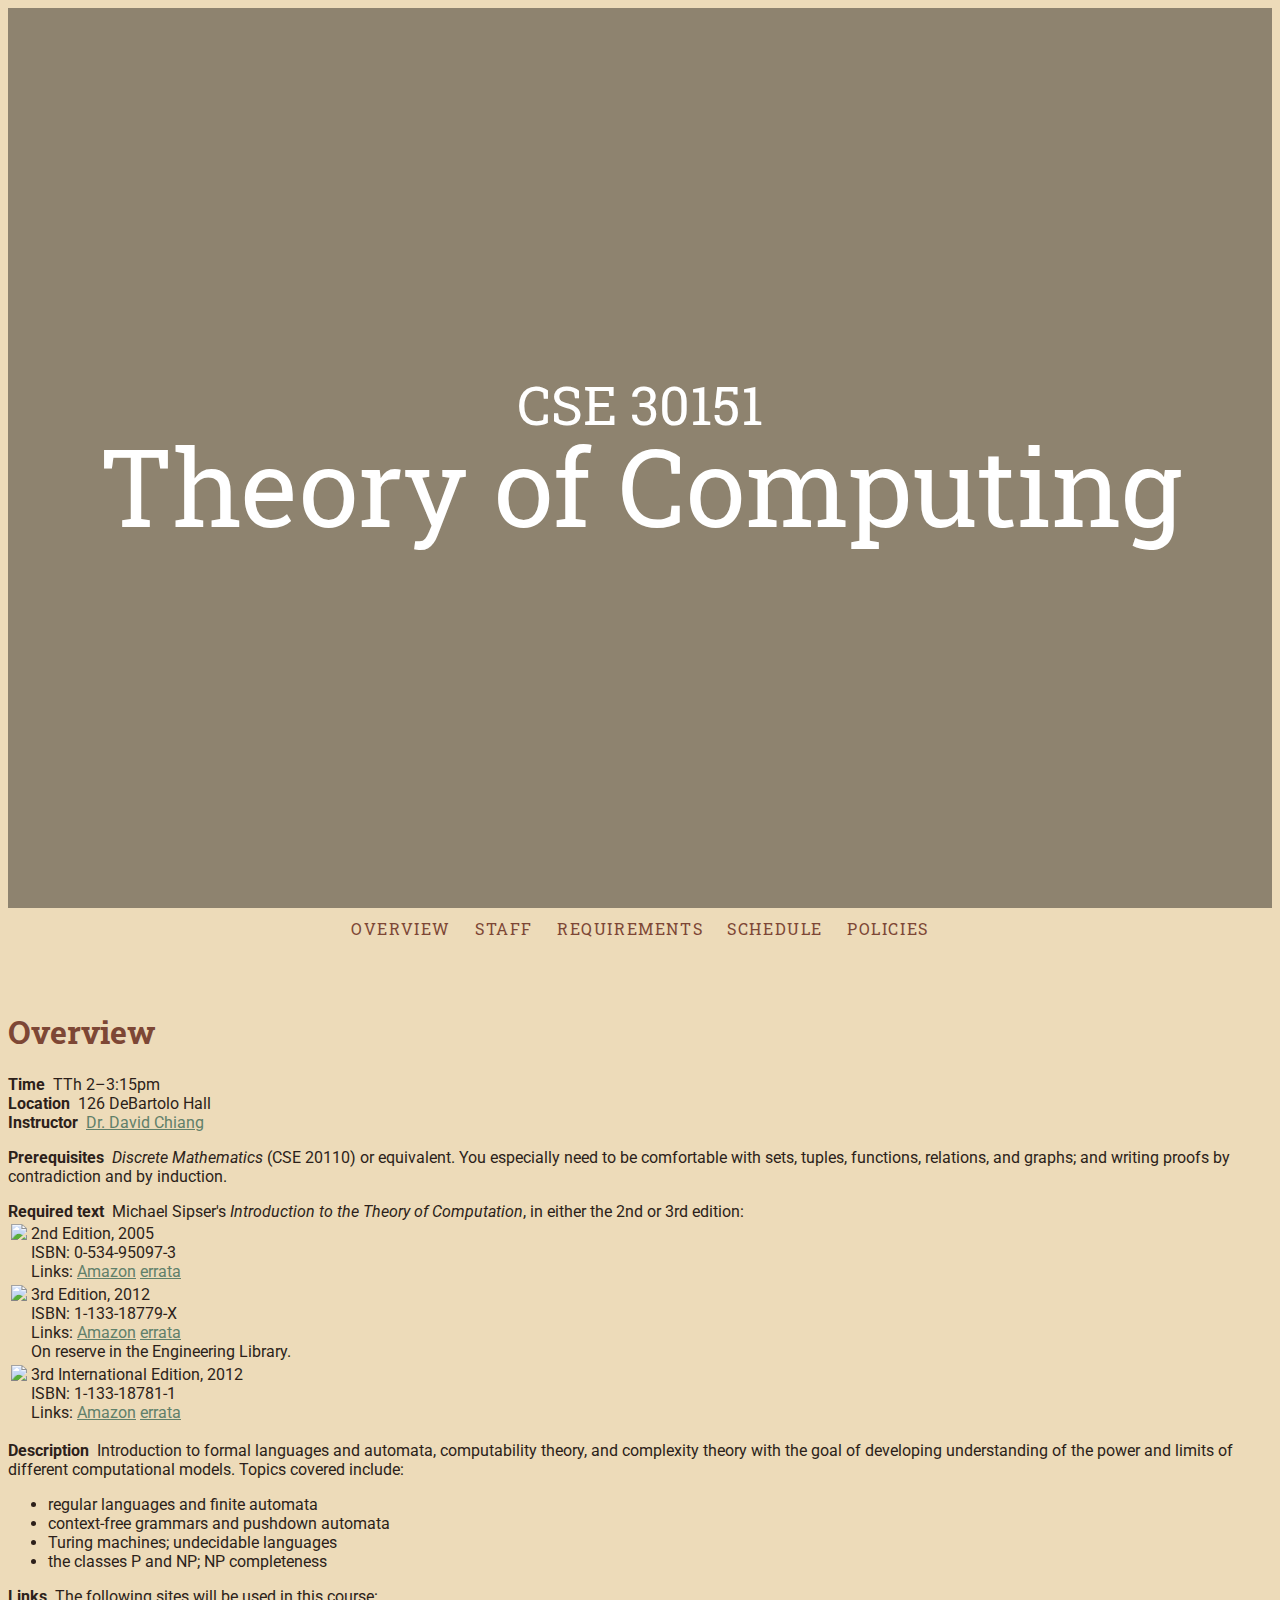
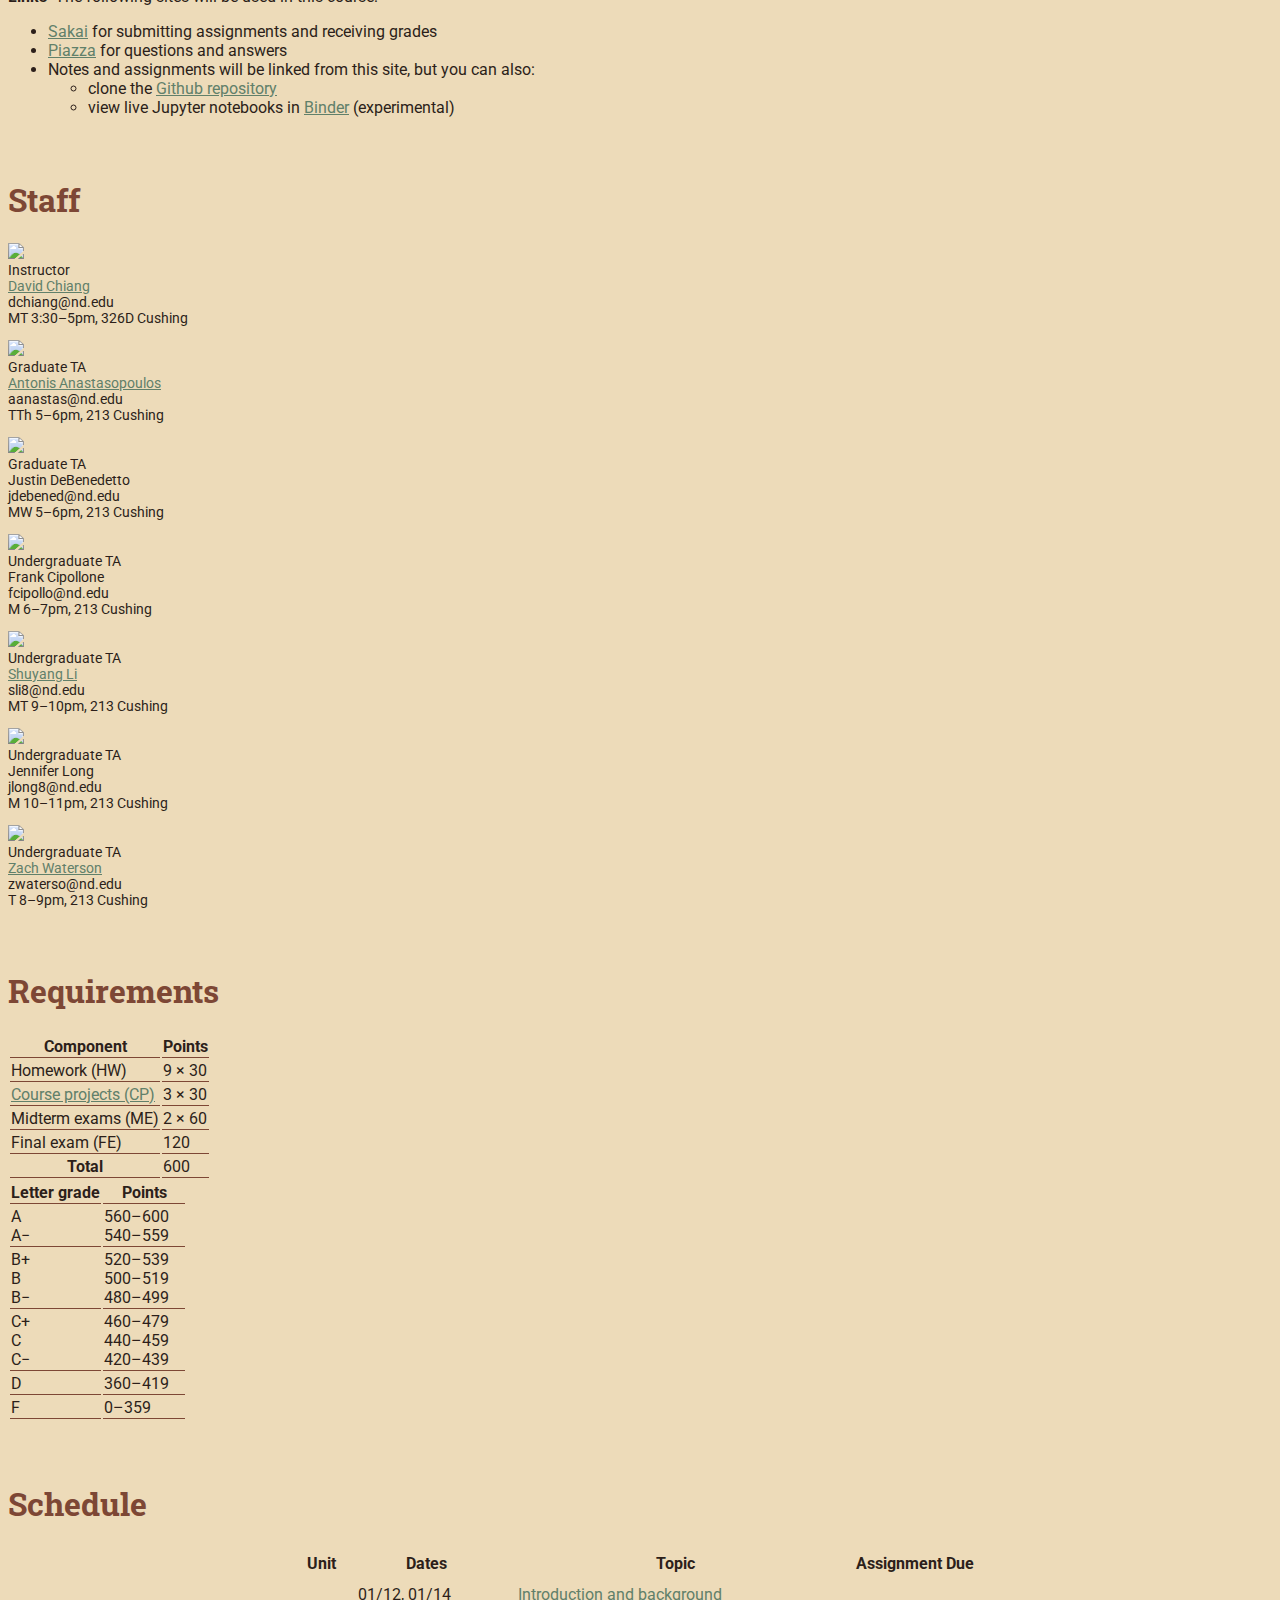
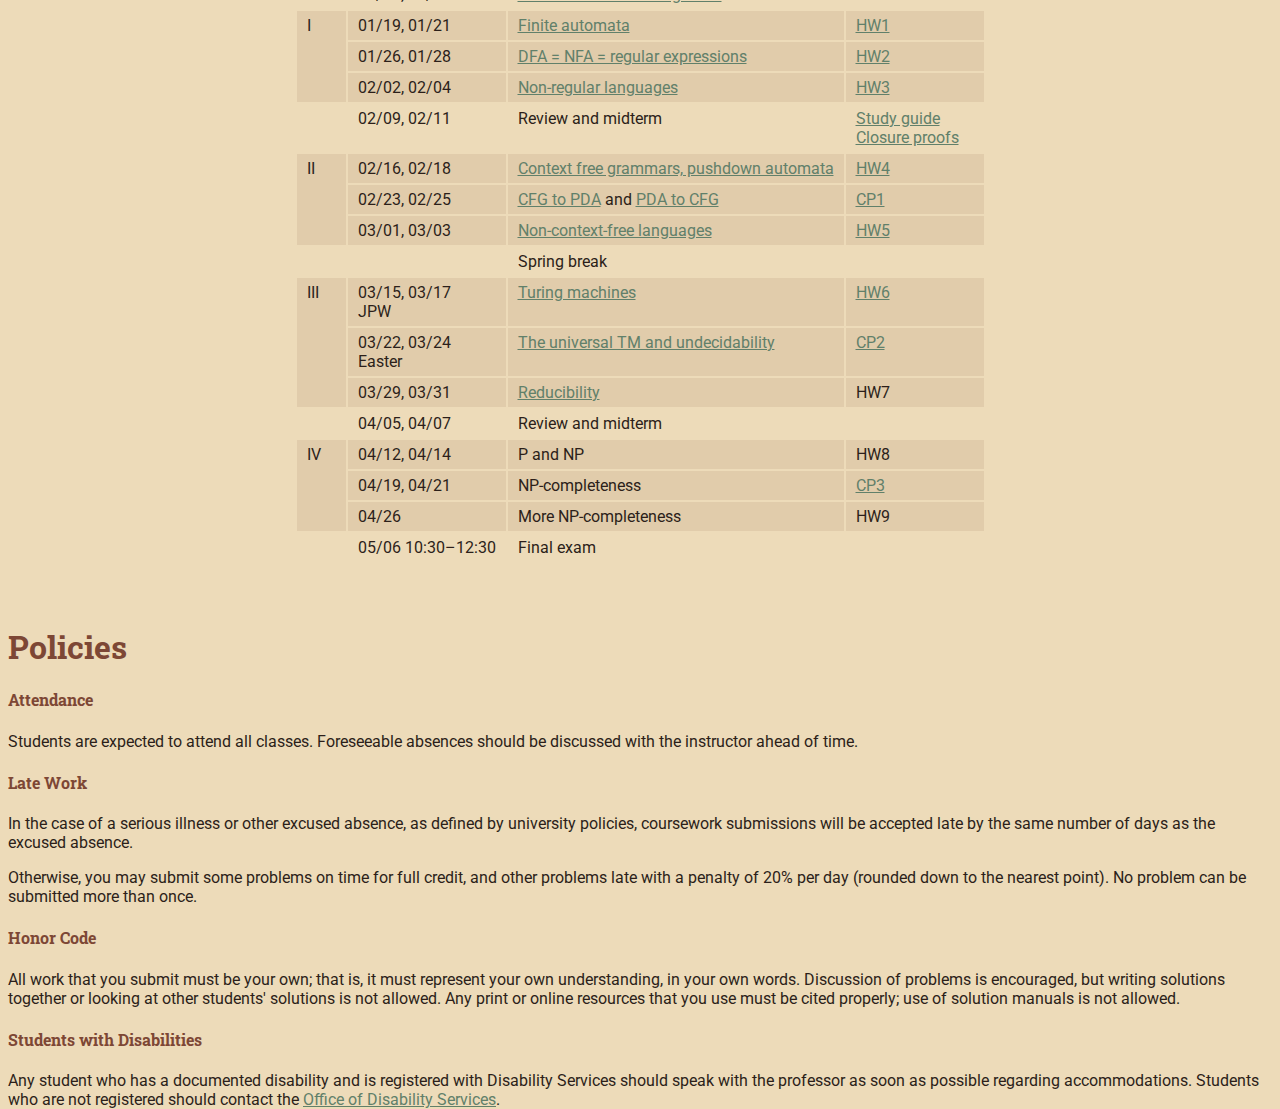
==== www/index.html @ fb856d38 "week 10" ====
<!doctype html>
<html>
<head>
<meta charset="UTF-8">
<meta name="viewport" content="width=device-width, initial-scale=1">

<title>CSE 30151: Theory of Computing</title>

<link href="https://fonts.googleapis.com/css?family=Roboto+Slab:400,700,300,100" rel="stylesheet" type="text/css">
<link href="https://fonts.googleapis.com/css?family=Roboto:400,700,300,100" rel="stylesheet" type="text/css">

<link rel="stylesheet" href="css/normalize.css">
<link rel="stylesheet" href="css/skeleton.css">
<link rel="stylesheet" href="css/theory.css">

</head>

<body>

<div class="fullscreen" id="page1">
<div class="overlay">
<div class="titlebox">
<h2>CSE 30151</h2>
<h1>Theory of Computing</h1>
</div>
</div>
</div>

<a name="page2"></a>

<div class="container">
<div class="menu">
<ul><li><a href="#overview">Overview</a></li> 
    <li><a href="#staff">Staff</a></li> 
    <li><a href="#requirements">Requirements</a></li> 
    <li><a href="#schedule">Schedule</a></li> 
    <li><a href="#policies">Policies</a></li></div>

<a name="overview"></a>
<h1>Overview</h1>

<div class="row">

<div class="six columns">

<dl class="info">
<dt>
<dt>Time</dt><dd>TTh 2&ndash;3:15pm</dd>
<dt>Location</dt><dd>126 DeBartolo Hall</dd>
<dt>Instructor</dt> <dd><a href="http://www.nd.edu/~dchiang">Dr. David Chiang</a></dd>
</dl>

<dl class="info"><dt>Prerequisites</dt> <dd><i>Discrete Mathematics</i> (CSE 20110) or equivalent. You especially need to be comfortable with sets, tuples, functions, relations, and graphs; and writing proofs by contradiction and by induction.</dd></dl>

<dl class="info">
<dt>Required text</dt> <dd>Michael Sipser's <em>Introduction to the Theory of Computation</em>, in either the 2nd or 3rd edition:

<table class="invisible books">

<tr><td><img src="images/sipser2.jpg"></td>
<td>2nd Edition, 2005<br>
ISBN: 0-534-95097-3<br>
Links: 
<a href="http://www.amazon.com/Introduction-Theory-Computation-Advanced-Topics/dp/0534950973">Amazon</a>
<a href="http://math.mit.edu/~sipser/itoc-errs2.1.html">errata</a></td></tr>

<tr><td><img src="images/sipser3.jpg"></td>
<td>
3rd Edition, 2012<br>
ISBN: 1-133-18779-X<br>
Links:
<a href="http://www.amazon.com/Introduction-Theory-Computation-Michael-Sipser/dp/113318779X">Amazon</a>
<a href="http://www-math.mit.edu/~sipser/itoc-errs3.1.html">errata</a><br>
On reserve in the Engineering Library.
</td></tr>

<tr><td><img src="images/sipser3i.jpg"></td>
<td>
3rd International Edition, 2012<br>
ISBN: 1-133-18781-1<br>
Links:
<a href="http://www.amazon.com/Introduction-Theory-Computation-3rd-International/dp/B00RI4T3BS">Amazon</a>
<a href="http://www-math.mit.edu/~sipser/itoc-errs3.1.html">errata</a><br>
</td></tr>

</table></dd>
</dl>

</div>

<div class="six columns">

<dl class="info"><dt>Description</dt> <dd>Introduction to formal languages and automata, computability theory, and complexity theory with the goal of developing understanding of the power and limits of different computational models. Topics covered include:
</dd></dl>
<ul><li>regular languages and finite automata</li> <li>context-free grammars and pushdown automata</li> <li>Turing machines; undecidable languages</li> <li>the classes P and NP; NP completeness</li></ul>

<dl class="info">
<dt>Links</dt>
<dd>The following sites will be used in this course:
</dd></dl>
<ul>
<li><a href="https://sakailogin.nd.edu/portal/site/SP16-CSE-30151-01">Sakai</a> for submitting assignments and receiving grades</li>
<li><a href="https://piazza.com/nd/spring2016/cse30151">Piazza</a> for questions and answers</li>
<li>Notes and assignments will be linked from this site, but you can also:</li>
<ul>
  <li>clone the <a href="https://github.com/ND-CSE-30151/spring-2016">Github repository</a></li>
  <li>view live Jupyter notebooks in <a href="http://mybinder.org/repo/ND-CSE-30151/spring-2016">Binder</a> (experimental)</li>
</ul>
</ul>

</div>
</div>

<a name="staff"></a>
<h1>Staff</h1>

<div class="row">
<div class="three columns staff">
<img class="photo" src="images/chiang.png"><br>
Instructor<br>
<a href="http://www.nd.edu/~dchiang">David Chiang</a><br>
dchiang@nd.edu<br>
MT 3:30&ndash;5pm, 326D Cushing
</div>

<div class="three columns staff">
<img class="photo" src="images/antonis.png"><br>
Graduate TA<br>
<a href="http://www.nd.edu/~aanastas">Antonis Anastasopoulos</a><br>
aanastas@nd.edu<br>
TTh 5&ndash;6pm, 213 Cushing
</div>

<div class="three columns staff">
<img class="photo" src="images/justin.png"><br>
Graduate TA<br>
Justin DeBenedetto<br>
jdebened@nd.edu<br>
MW 5&ndash;6pm, 213 Cushing
</div>
</div>

<div class="row">
<div class="three columns staff">
<img class="photo" src="images/frank.png"><br>
Undergraduate TA<br>
Frank Cipollone<br>
fcipollo@nd.edu<br>
M 6&ndash;7pm, 213 Cushing
</div>

<div class="three columns staff">
<img class="photo" src="images/shuyang.png"><br>
Undergraduate TA<br>
<a href="http://shuyang.li">Shuyang Li</a><br>
sli8@nd.edu<br>
MT 9&ndash;10pm, 213 Cushing
</div>

<div class="three columns staff">
<img class="photo" src="images/jen.png"><br>
Undergraduate TA<br>
Jennifer Long<br>
jlong8@nd.edu<br>
M 10&ndash;11pm, 213 Cushing
</div>

<div class="three columns staff">
<img class="photo" src="images/zach.png"><br>
Undergraduate TA<br>
<a href="http://zachwaterson.com">Zach Waterson</a><br>
zwaterso@nd.edu<br>
T 8&ndash;9pm, 213 Cushing
</div>

</div>

<a name="requirements"></a>
<h1>Requirements</h1>

<div class="row">
<div class="six columns">

<table class="u-full-width">
<thead>
<tr> <th>Component</th> <th>Points</th> </tr>
</thead>
<tbody>
<tr> <td>Homework (HW)</td> <td>9 &times; 30</td> </tr>
<tr> <td><a href="projects.html">Course projects (CP)</a></td> <td>3 &times; 30</td> </tr>
<tr> <td>Midterm exams (ME)</td> <td>2 &times; 60</td> </tr>
<tr> <td>Final exam (FE)</td> <td>120</td> </tr>
</tbody>
<tfoot>
<tr> <th>Total</th> <td>600</td> </tr>
</tfoot>
</table>
</div>

<div class="six columns">
<table class="u-full-width">
<thead>
<tr><th>Letter grade</th><th width="80px">Points</th></tr>
</thead>
<tbody>
<tr><td>A<br>A&minus;</td>        <td>560&ndash;600<br>540&ndash;559</td> </tr>
<tr><td>B+<br>B<br>B&minus;</td>       <td>520&ndash;539<br>500&ndash;519<br>480&ndash;499</td> </tr>
<tr><td>C+<br>C<br>C&minus;</td>       <td>460&ndash;479<br>440&ndash;459<br>420&ndash;439</td> </tr>
<tr><td>D</td>        <td>360&ndash;419</td> </tr>
<tr><td>F</td>        <td>0&ndash;359</td>   </tr>
</tbody>
</table>
</div>
</div>

<a name="schedule"></a>
<h1>Schedule</h1>

<div class="row" style="overflow-x: auto;">
<div class="twelve columns">

<table class="schedule">
<thead>
<tr>
  <th>Unit</th>
  <th>Dates</th>
  <th>Topic</th>
  <th>Assignment Due</th>
</tr>
</thead>
<tbody>
<tr>
  <td></td>
  <td>01/12, 01/14</td>
  <td><a href="http://nbviewer.ipython.org/github/ND-CSE-30151/Spring-2016/blob/master/notes/week01/week01.ipynb">Introduction and background</a></td>
  <td></td>
</tr>
<tr class="unit">
  <td rowspan="3">I</td>
  <td>01/19, 01/21</td>
  <td><a href="http://nbviewer.ipython.org/github/ND-CSE-30151/Spring-2016/blob/master/notes/week02/week02.ipynb">Finite automata</a></td>
  <td><a href="../hw/hw1.pdf">HW1</a></td>
</tr>
<tr class="unit">
  <td>01/26, 01/28</td>
  <td><a href="http://nbviewer.ipython.org/github/ND-CSE-30151/Spring-2016/blob/master/notes/week03/week03.ipynb">DFA = NFA = regular expressions</a></td>
  <td><a href="../hw/hw2.pdf">HW2</a></td>
</tr>
<tr class="unit">
  <td>02/02, 02/04</td>
  <td><a href="http://nbviewer.ipython.org/github/ND-CSE-30151/Spring-2016/blob/master/notes/week04/week04.ipynb">Non-regular languages</a></td>
  <td><a href="../hw/hw3.pdf">HW3</a></td>
</tr>
<tr>
  <td></td>
  <td>02/09, 02/11</td>
  <td>Review and midterm</td>
  <td><a href="../handouts/me1-guide.pdf">Study guide</a><br><a href="../handouts/closure.pdf">Closure proofs</a></td>
</tr>
<tr class="unit">
  <td rowspan="3">II</td>
  <td>02/16, 02/18</td>
  <td><a href="http://nbviewer.ipython.org/github/ND-CSE-30151/Spring-2016/blob/master/notes/week05/week05.ipynb">Context free grammars, pushdown automata</a></td>
  <td><a href="../hw/hw4.pdf">HW4</a></td>
</tr>
<tr class="unit">
  <td>02/23, 02/25</td>
  <td><a href="http://nbviewer.ipython.org/github/ND-CSE-30151/Spring-2016/blob/master/notes/week06/week06.ipynb">CFG to PDA</a> and <a href="../notes/week06/week06b.pdf">PDA to CFG</a><br>
  <td><a href="projects.html">CP1</a></td>
</tr>
<tr class="unit">
  <td>03/01, 03/03</td>
  <td><a href="http://nbviewer.ipython.org/github/ND-CSE-30151/Spring-2016/blob/master/notes/week07/week07.ipynb">Non-context-free languages</a></td>
  <td><a href="../hw/hw5.pdf">HW5</a></td>
</tr>
</tr>
<tr>
  <td colspan="2"></td> <td>Spring break</td> <td colspan="2"></td>
</tr>
<tr class="unit">
  <td rowspan="3">III</td>
  <td>03/15, 03/17<br>JPW</td>
  <td><a href="http://nbviewer.ipython.org/github/ND-CSE-30151/Spring-2016/blob/master/notes/week08/week08.ipynb">Turing machines</a></td> 
  <td><a href="../hw/hw6.pdf">HW6</a></td>
</tr>
<tr class="unit">
  <td>03/22, 03/24<br>Easter</td>
  <td><a href="http://nbviewer.ipython.org/github/ND-CSE-30151/Spring-2016/blob/master/notes/week09/week09.ipynb">The universal TM and undecidability</a></td>
  <td><a href="projects.html">CP2</a></td>
</tr>
<tr class="unit">
  <td>03/29, 03/31</td>
  <td><a href="http://nbviewer.ipython.org/github/ND-CSE-30151/Spring-2016/blob/master/notes/week10/week10.ipynb">Reducibility</a></td>
  <td>HW7</td>
</tr>
<tr>
  <td></td>
  <td>04/05, 04/07</td>
  <td>Review and midterm</td>
  <td></td>
</tr>
<tr class="unit">
  <td rowspan="3">IV</td>
  <td>04/12, 04/14</td>
  <td>P and NP</td>
  <td>HW8</td>
</tr>
<tr class="unit">
  <td>04/19, 04/21</td>
  <td>NP-completeness</td>
  <td><a href="projects.html">CP3</a></td> 
</tr>
<tr class="unit">
  <td>04/26</td>
  <td>More NP-completeness</td> 
  <td>HW9</td> 
</tr>
<tr>
  <td></td>
  <td>05/06 10:30&ndash;12:30</td><td>Final exam</td> <td></td>
</tr>
</tbody>
</table>
</div>
</div>

<a name="policies"></a>
<h1>Policies</h1>

<div class="row">
<div class="six columns">
<h4>Attendance</h4>
<p>Students are expected to attend all classes. Foreseeable absences should be discussed with the instructor ahead of time.</p>

<h4>Late Work</h4>
<p>In the case of a serious illness or other excused absence, as defined by university policies, coursework submissions will be accepted late by the same number of days as the excused absence.</p>
<p>Otherwise, you may submit some problems on time for full credit, and other problems late with a penalty of 20% per day (rounded down to the nearest point). No problem can be submitted more than once.</p>
</div>

<div class="six columns">

<h4>Honor Code</h4>
<p>All work that you submit must be your own; that is, it must represent your own understanding, in your own words. Discussion of problems is encouraged, but writing solutions together or looking at other students' solutions is not allowed. Any print or online resources that you use must be cited properly; use of solution manuals is not allowed.</p>

<h4>Students with Disabilities</h4>
<p>Any student who has a documented disability and is registered with Disability Services should speak with the professor as soon as possible regarding accommodations. Students who are not registered should contact the <a href="http://disabilityservices.nd.edu/">Office of Disability Services</a>.</p>
</div>
</div>

</div> 
<script type="text/javascript" src="retina.js"></script>

</body>
</html>
---- www/css/theory.css ----
html, body {
  height: 100%;
}

body { 
    /*font-family: 'Roboto Slab', serif;*/
    font-family: 'Roboto', sans-serif;
    font-size: 16px;
    background-color: #eddbb9;
    color: #2c1f1a;
}

a:link { color: #61806a; } 
a:visited { color: #7d4735; }

h1, h2, h3, h4, h5, h6 { 
  font-family: 'Roboto Slab', serif;
  color: #7d4735;
}

.supertitle { font-size: 18px; }
.supertitle a { text-decoration: none; }

div.fullscreen {
  width: 100%;
  height: 100%;
  overflow: hidden;
}

div.content {
  padding: 50px;
}

div#page1 { background-image: url(../images/babbage.jpg); background-size: cover; }

div.overlay {
  background: rgba(0,0,0,0.4);
  margin: 0;
  width: 100%;
  height: 100%;
  position: relative;
  top: 0;
  left: 0;
  display: table;
}

div.titlebox {
  display: table-cell;
  text-align: center;
  vertical-align: middle;
}

div#page1 h1 {
  color: white;
  font-size: 12vmin; line-height: 12vmin;
  font-weight: 400;
  text-align: center;  
  margin: 0px 60px; padding: 0;
}
div#page1 h2 {
  color: white;
  font-size: 6vmin; line-height: 6vmin;
  font-weight: 400;
  text-align: center;  
  margin: 0; padding: 0;
}
div#page1 .arrow-down { display: block; margin: 50px auto 0 auto; }

table.books td { vertical-align: top; }
table.books img { width: 60px; }

table.invisible, table.invisible td { border: none; }

th, td { border-bottom: 1px solid #7d4735; }

div.bigdisplay {
  text-align: center;
  font-size: 24px; line-height: 24px;
  margin: 24px 0;
}

div.arrow-down {
  width: 0; 
  height: 0; 
  border-left: 50px solid transparent;
  border-right: 50px solid transparent;
  border-top: 50px solid #b36d41;
}

dl.info dt { float: left; padding-right: 0.5em; font-weight: bold; }
dl.info dd { margin: 0; }

h1 { padding-top: 40px; }

table.schedule { 
  margin: 0 auto; 
}
table.schedule th, table.schedule td { 
  vertical-align: top;
  border: none; 
  padding: 5px 10px;
}

table.schedule tr.unit {
  background: #e1ccab;
}

img.photo {
  max-width: 100%;
}

div.staff {	
  font-size: 14px;
  margin-top: 14px; margin-bottom: 14px;
}

.menu { display: none; }

@media (min-width: 750px) {

.menu {
  display: block;
  position: sticky;
  position: -webkit-sticky;
  top: 0;
  text-align: center;
  background-color: #eddbb9;
  /*border-bottom: 1px solid #7d4735;*/
  padding: 10px 0;
  margin: 0;
}

.menu ul { padding: 0; margin: 0; }

.menu ul li {
  font-family: 'Roboto Slab', serif;
  color: #7d4735;
  display: inline;
  list-style-type: none;
  padding: 0 10px;
  text-transform: uppercase;
  letter-spacing: 0.1rem;
}

.menu a:link, .menu a:visited, .menu a:hover, .menu a:active {
  text-decoration: none;
  color: #7d4735;
}

}
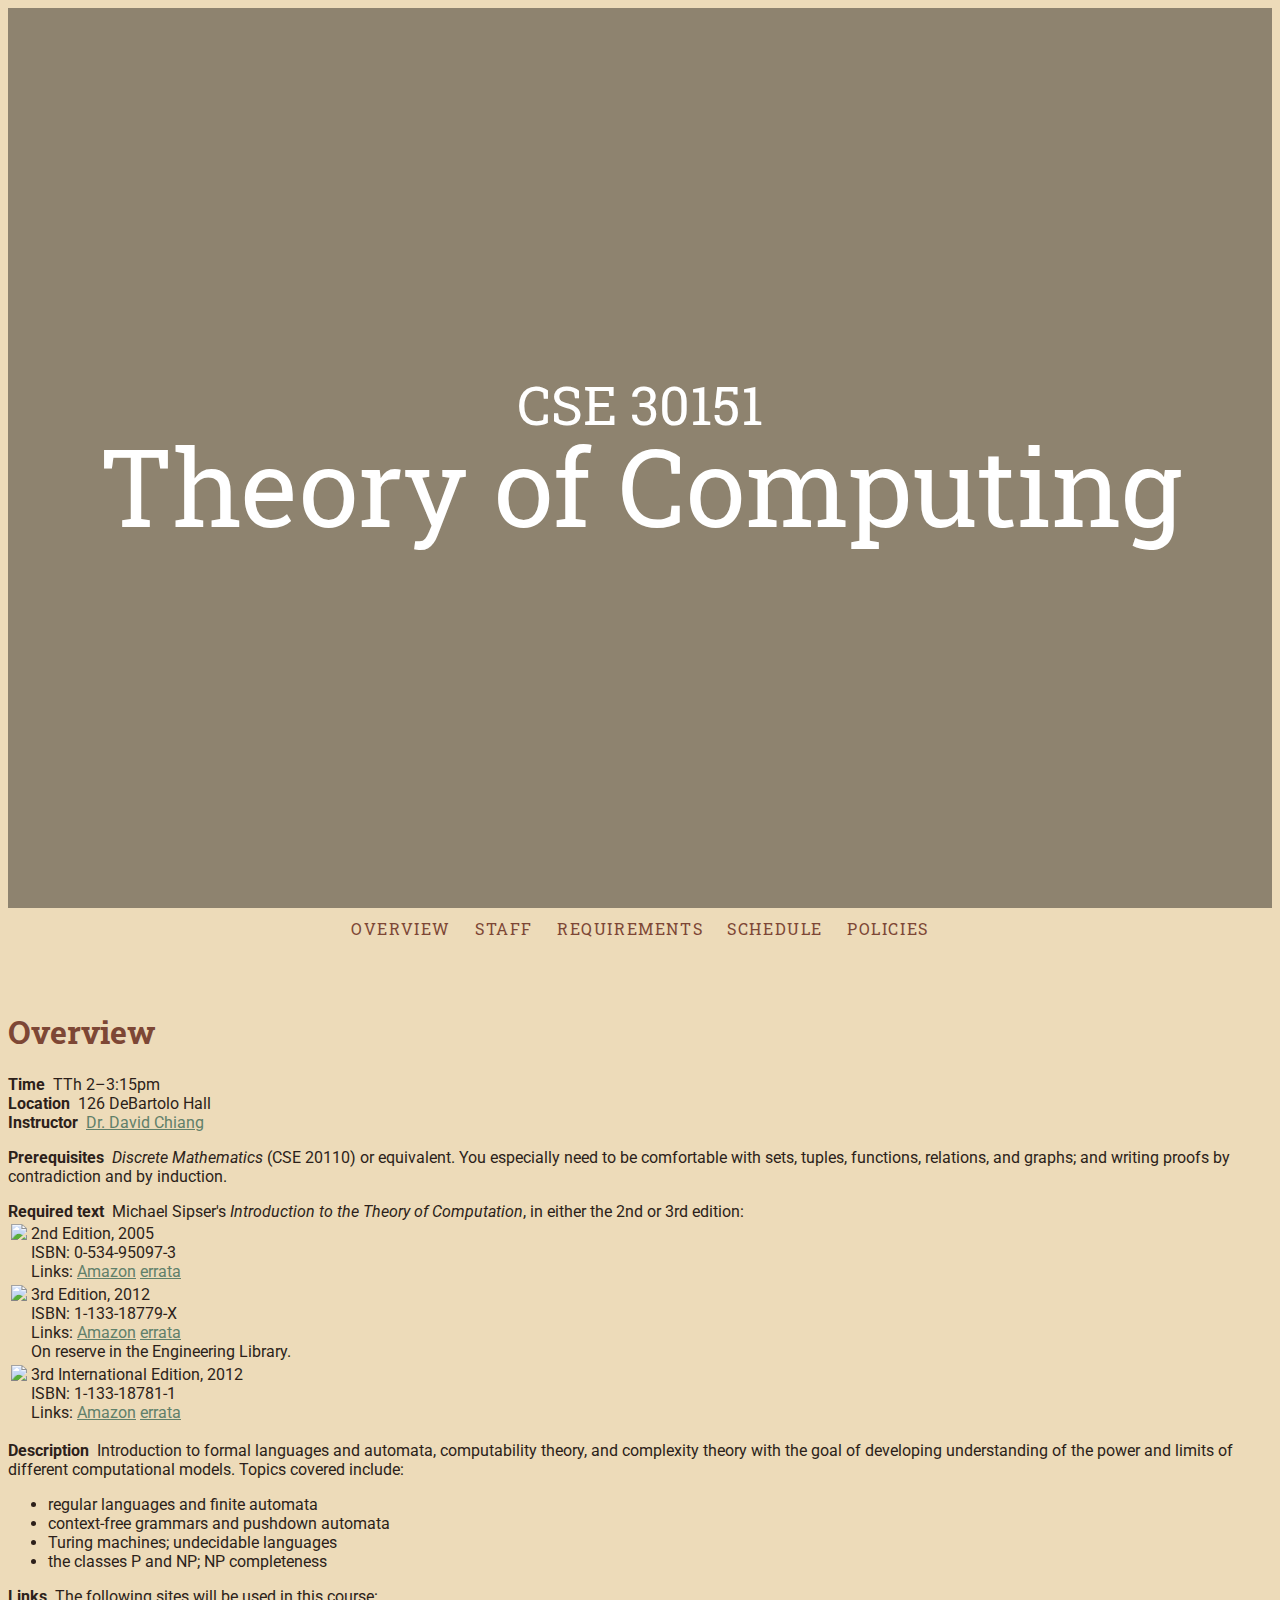
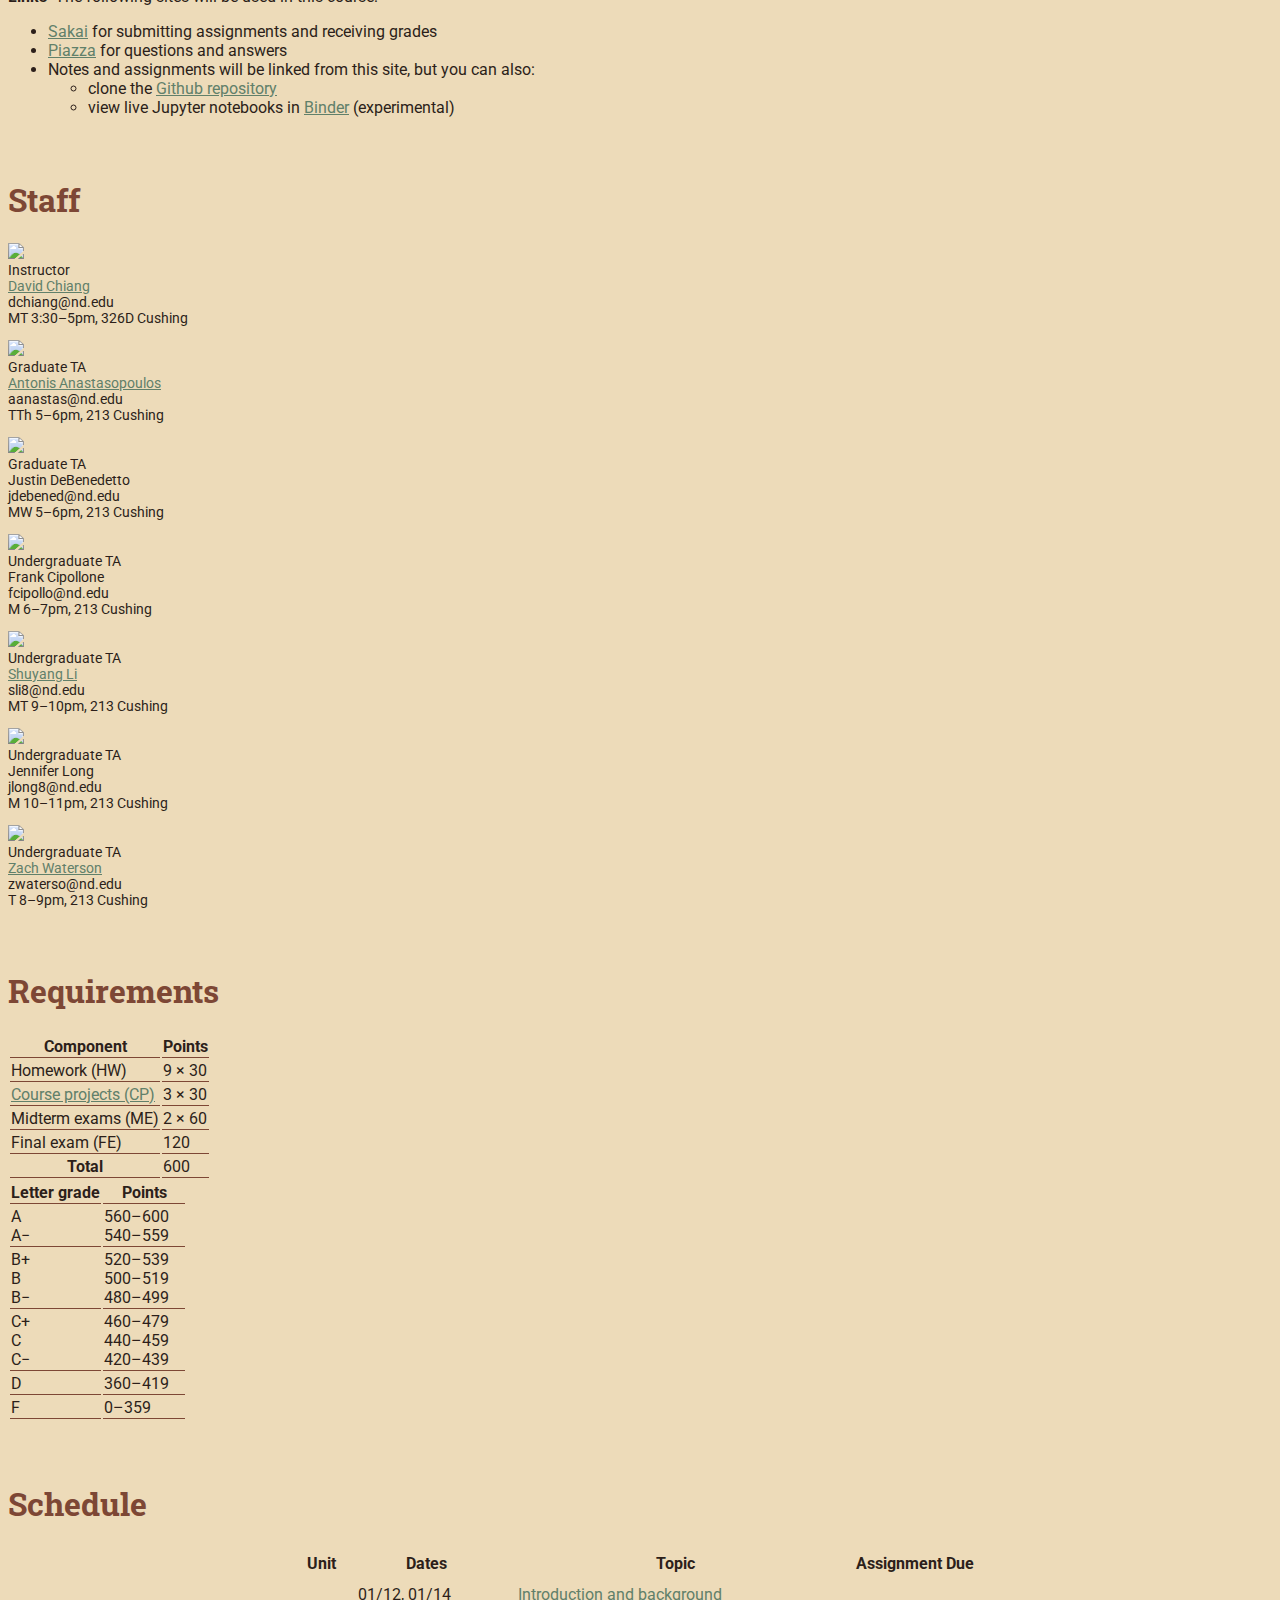
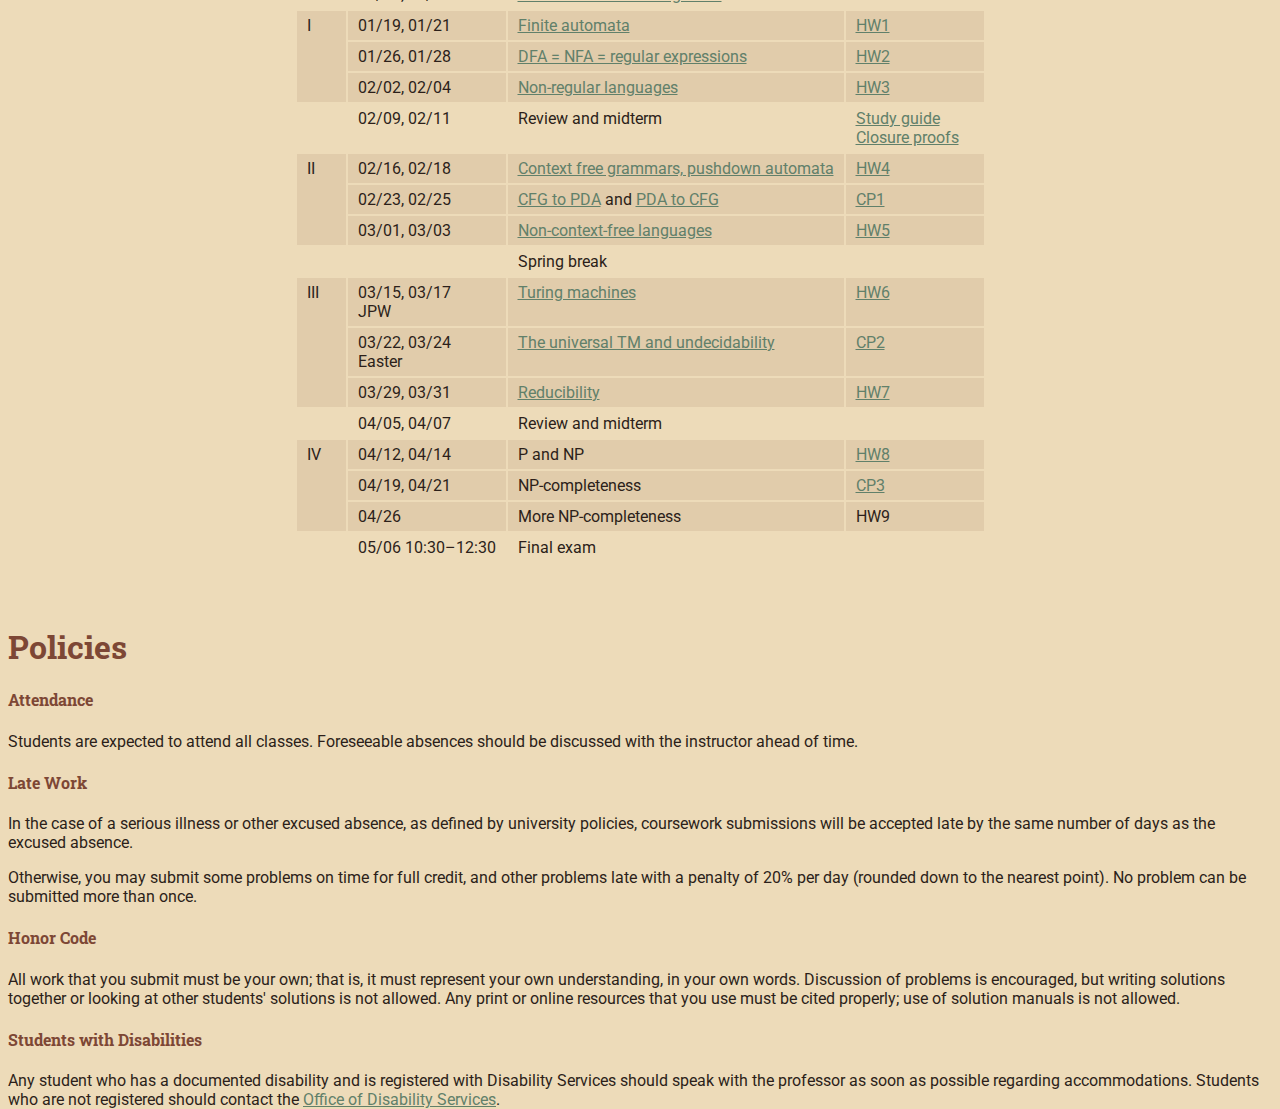
==== commit 08fa7053: "hw8 posted" ====
--- a/www/index.html
+++ b/www/index.html
@@ -291,7 +291,7 @@
 <tr class="unit">
   <td>03/29, 03/31</td>
   <td><a href="http://nbviewer.ipython.org/github/ND-CSE-30151/Spring-2016/blob/master/notes/week10/week10.ipynb">Reducibility</a></td>
-  <td>HW7</td>
+  <td><a href="../hw/hw7.pdf">HW7</a></td>
 </tr>
 <tr>
   <td></td>
@@ -303,7 +303,7 @@
   <td rowspan="3">IV</td>
   <td>04/12, 04/14</td>
   <td>P and NP</td>
-  <td>HW8</td>
+  <td><a href="../hw/hw7.pdf">HW8</a></td>
 </tr>
 <tr class="unit">
   <td>04/19, 04/21</td>
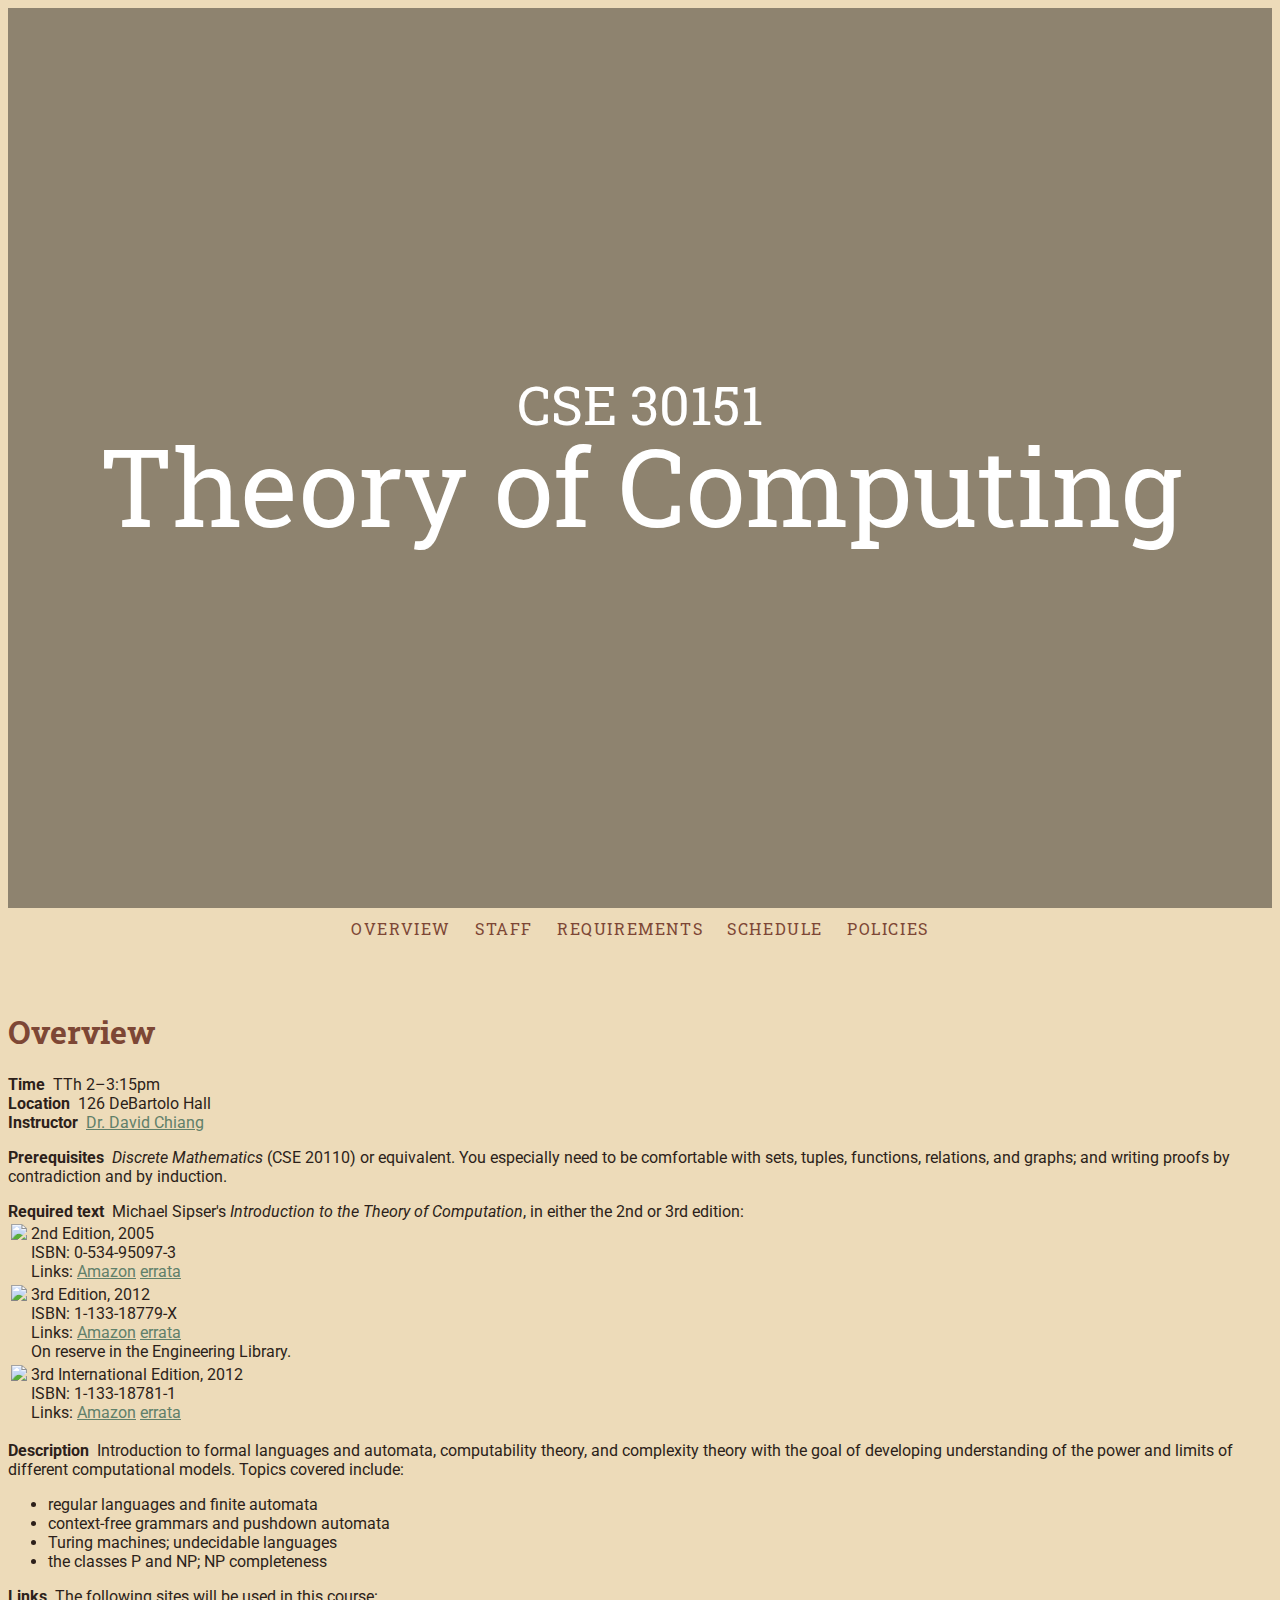
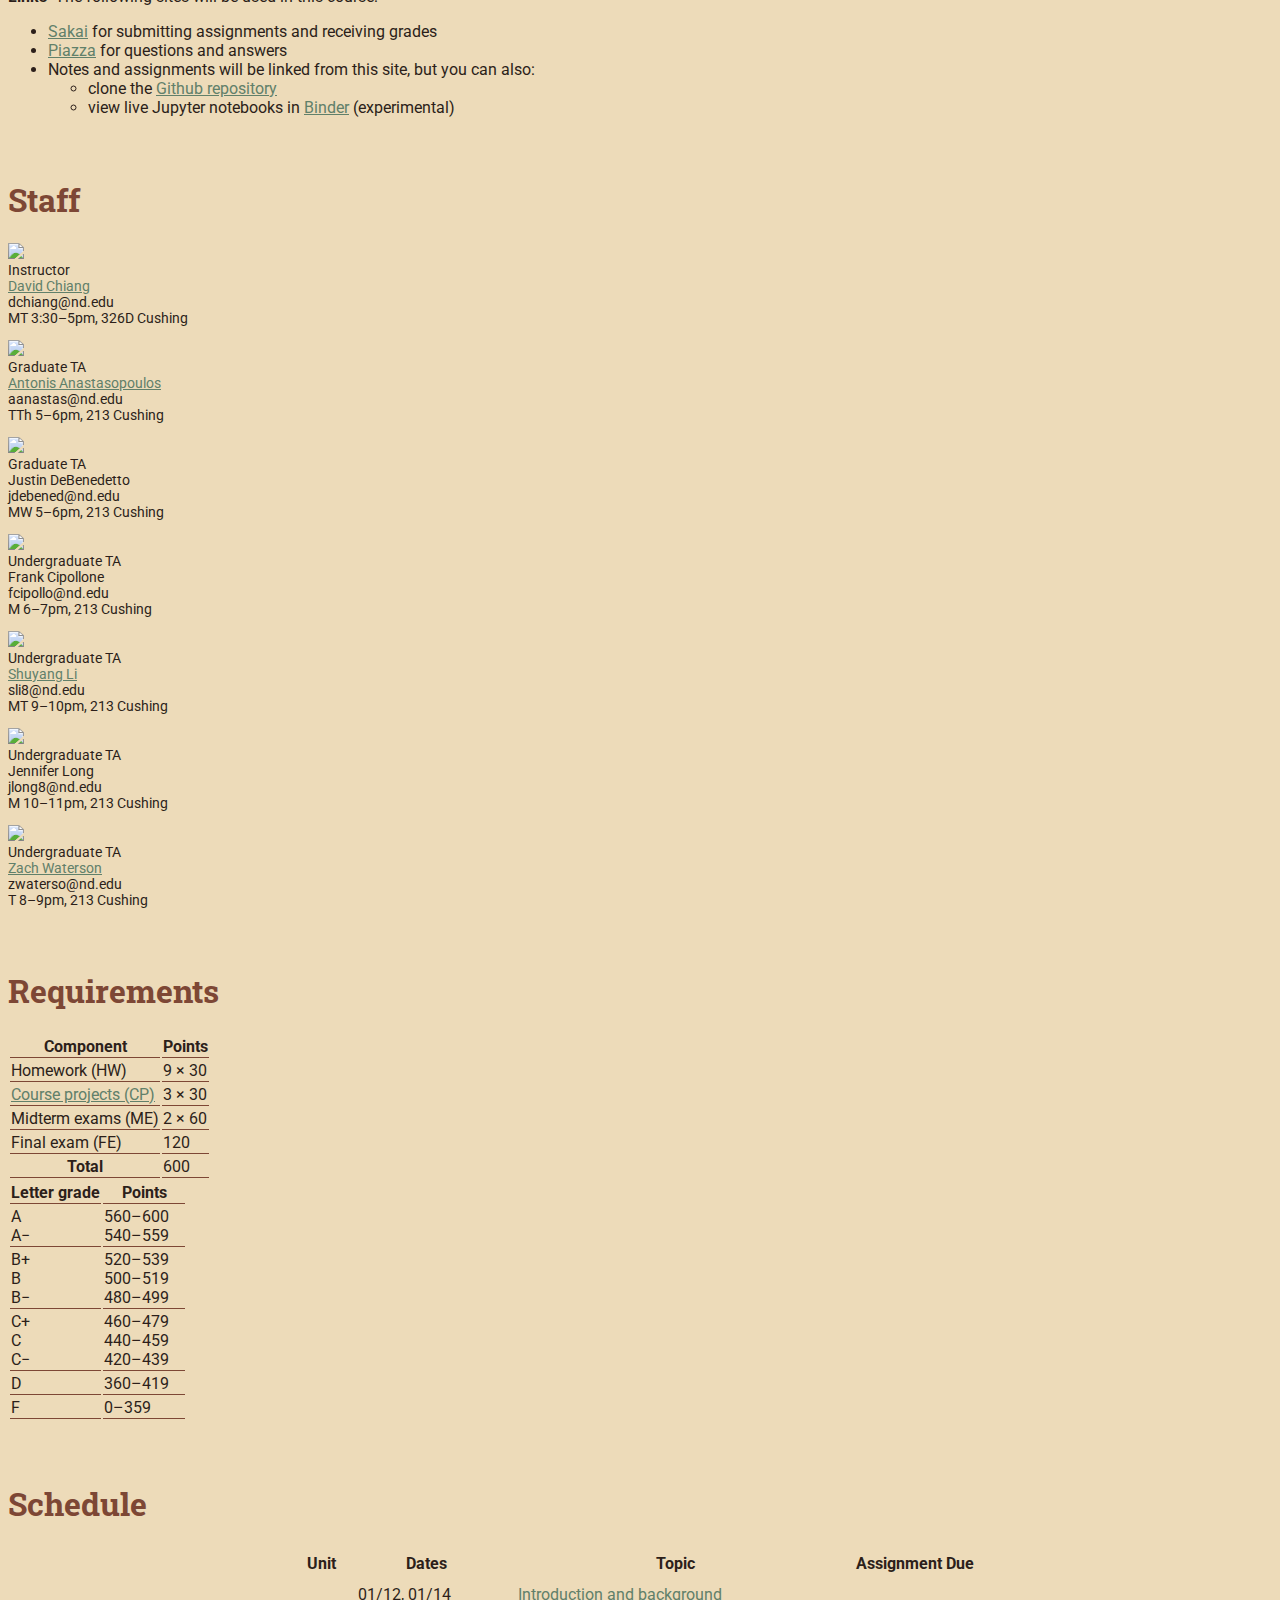
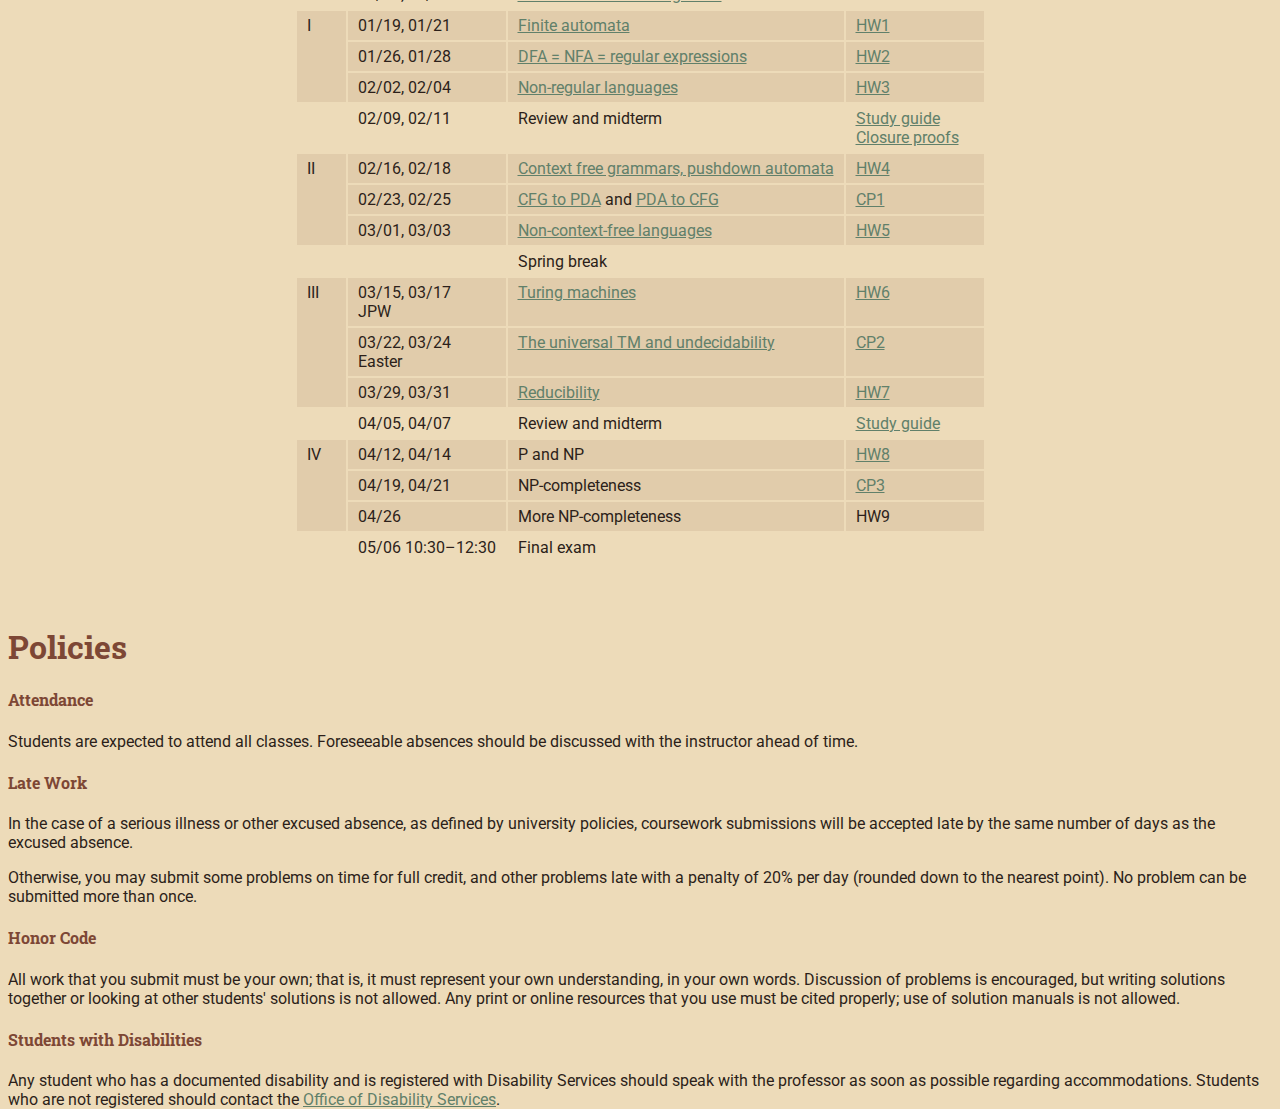
==== commit 0b422fcd: "me2 guide" ====
--- a/www/index.html
+++ b/www/index.html
@@ -297,13 +297,13 @@
   <td></td>
   <td>04/05, 04/07</td>
   <td>Review and midterm</td>
-  <td></td>
+  <td><a href="../handouts/me2-guide.pdf">Study guide</a></td>
 </tr>
 <tr class="unit">
   <td rowspan="3">IV</td>
   <td>04/12, 04/14</td>
   <td>P and NP</td>
-  <td><a href="../hw/hw7.pdf">HW8</a></td>
+  <td><a href="../hw/hw8.pdf">HW8</a></td>
 </tr>
 <tr class="unit">
   <td>04/19, 04/21</td>
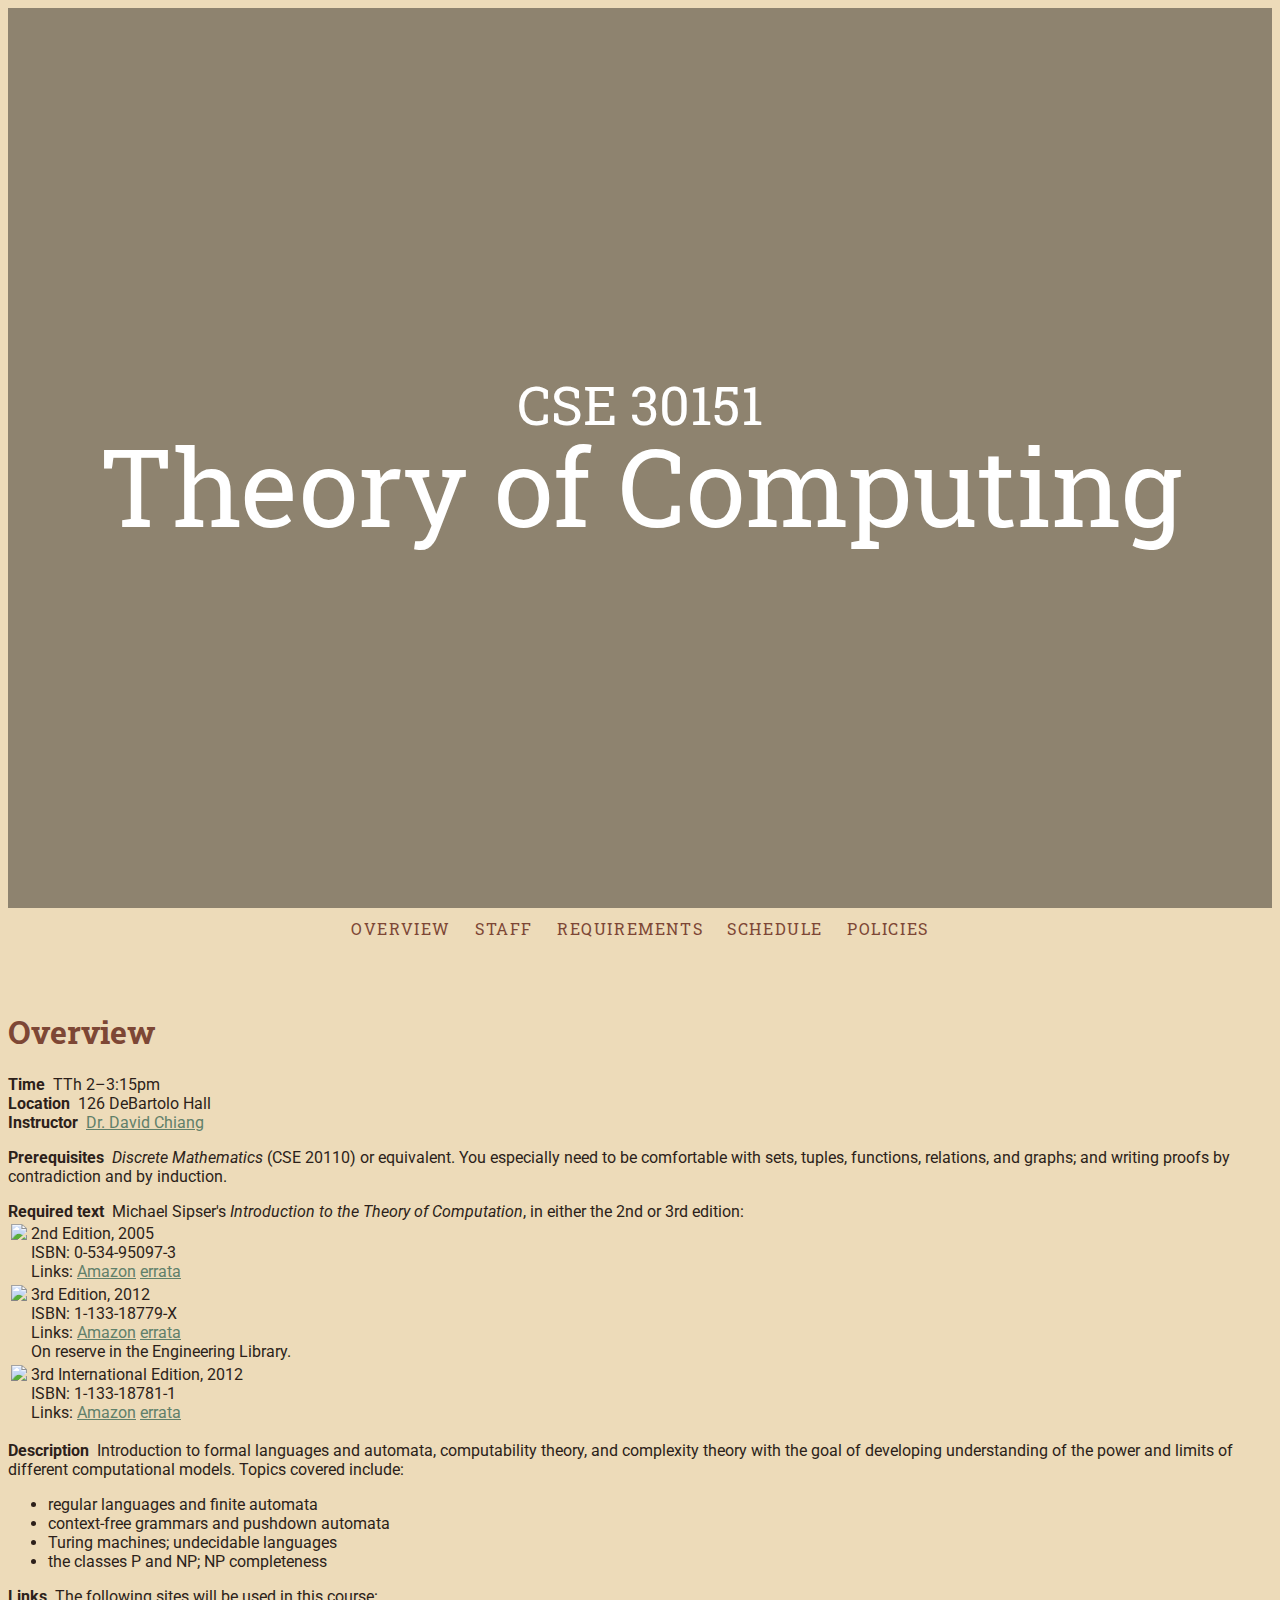
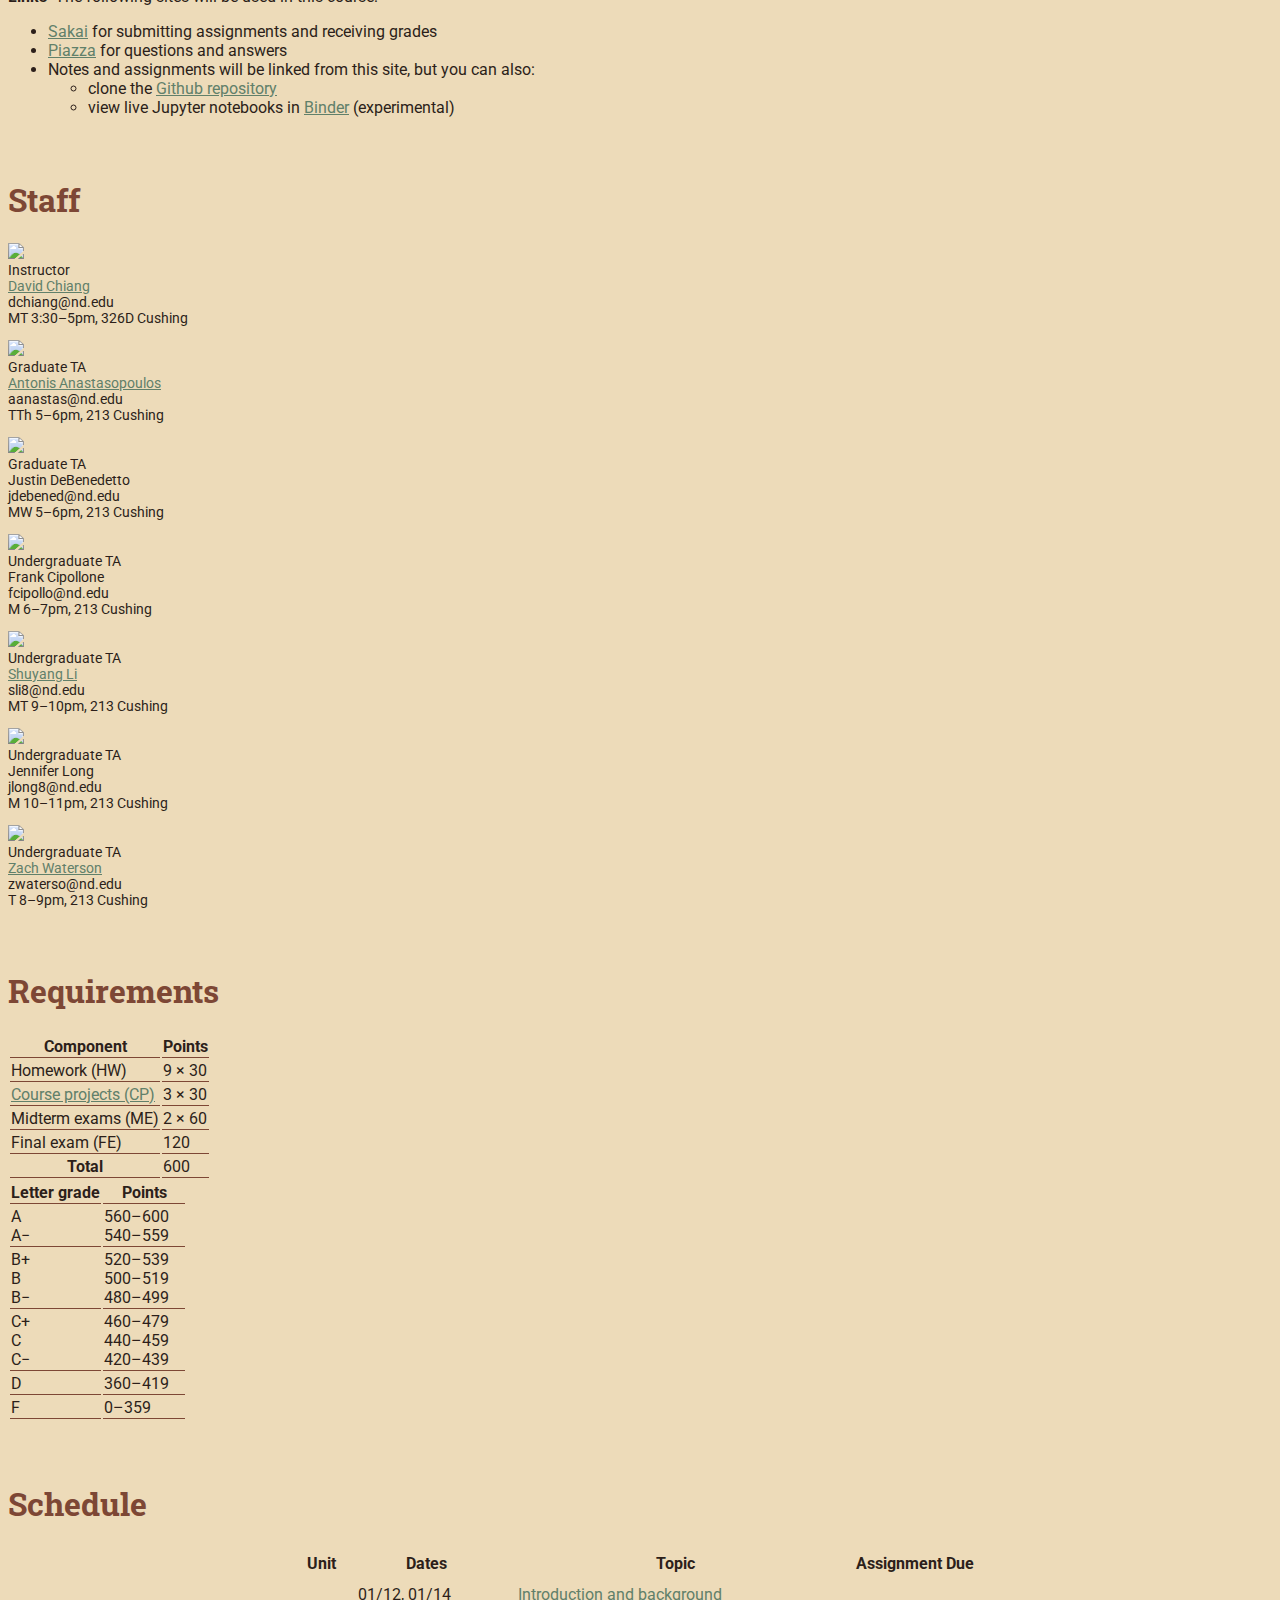
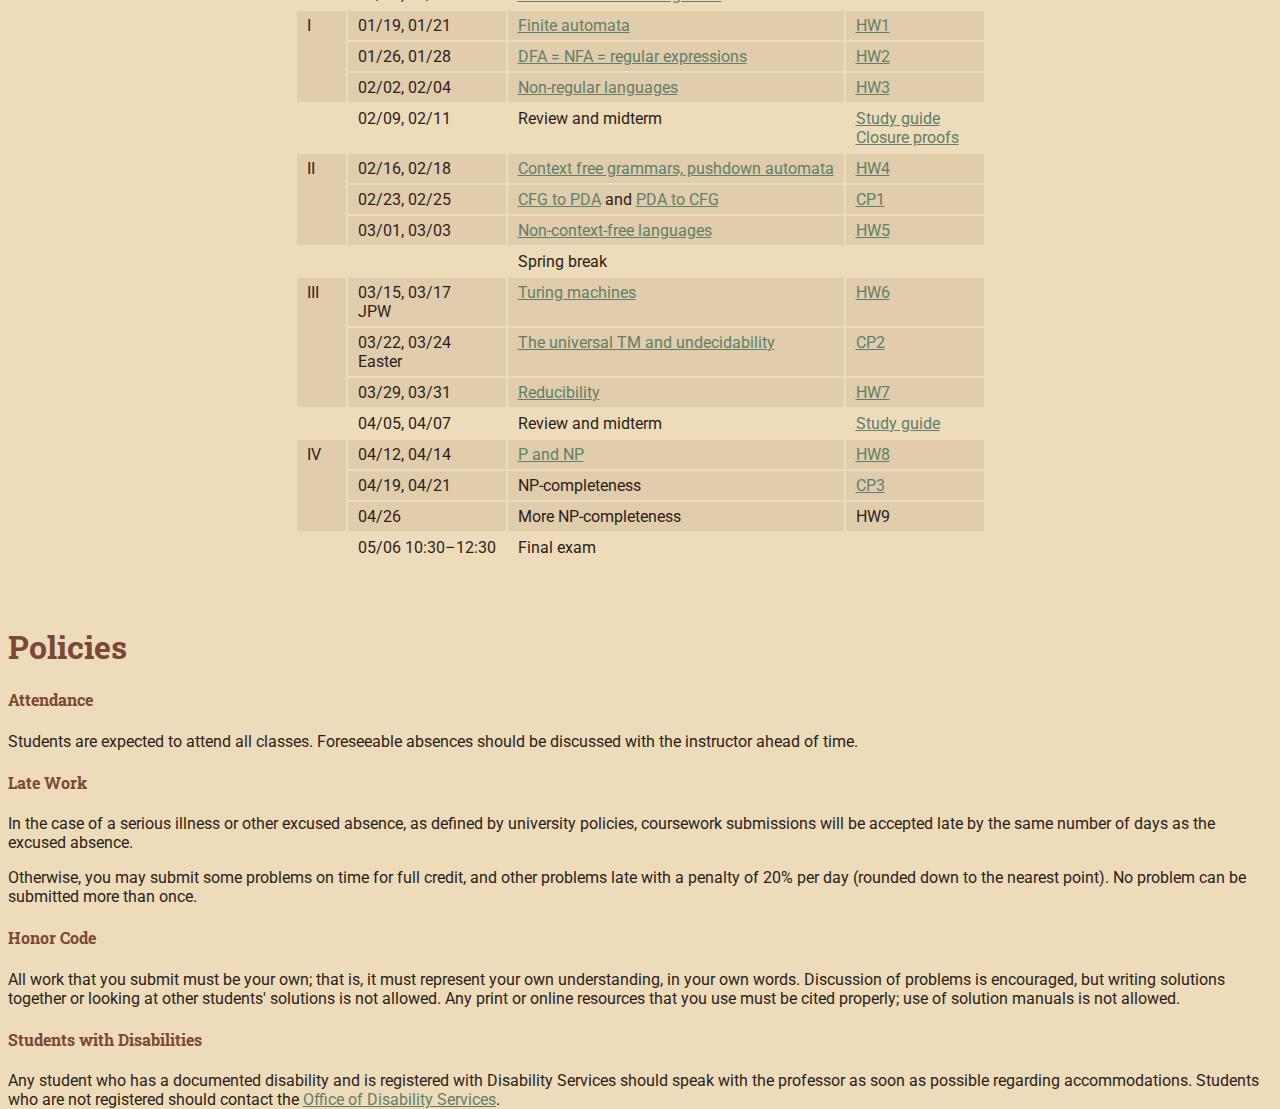
==== commit 9ee771c9: "add week 11" ====
--- a/www/index.html
+++ b/www/index.html
@@ -302,7 +302,7 @@
 <tr class="unit">
   <td rowspan="3">IV</td>
   <td>04/12, 04/14</td>
-  <td>P and NP</td>
+  <td><a href="http://nbviewer.ipython.org/github/ND-CSE-30151/Spring-2016/blob/master/notes/week11/week11.ipynb">P and NP</a></td>
   <td><a href="../hw/hw8.pdf">HW8</a></td>
 </tr>
 <tr class="unit">
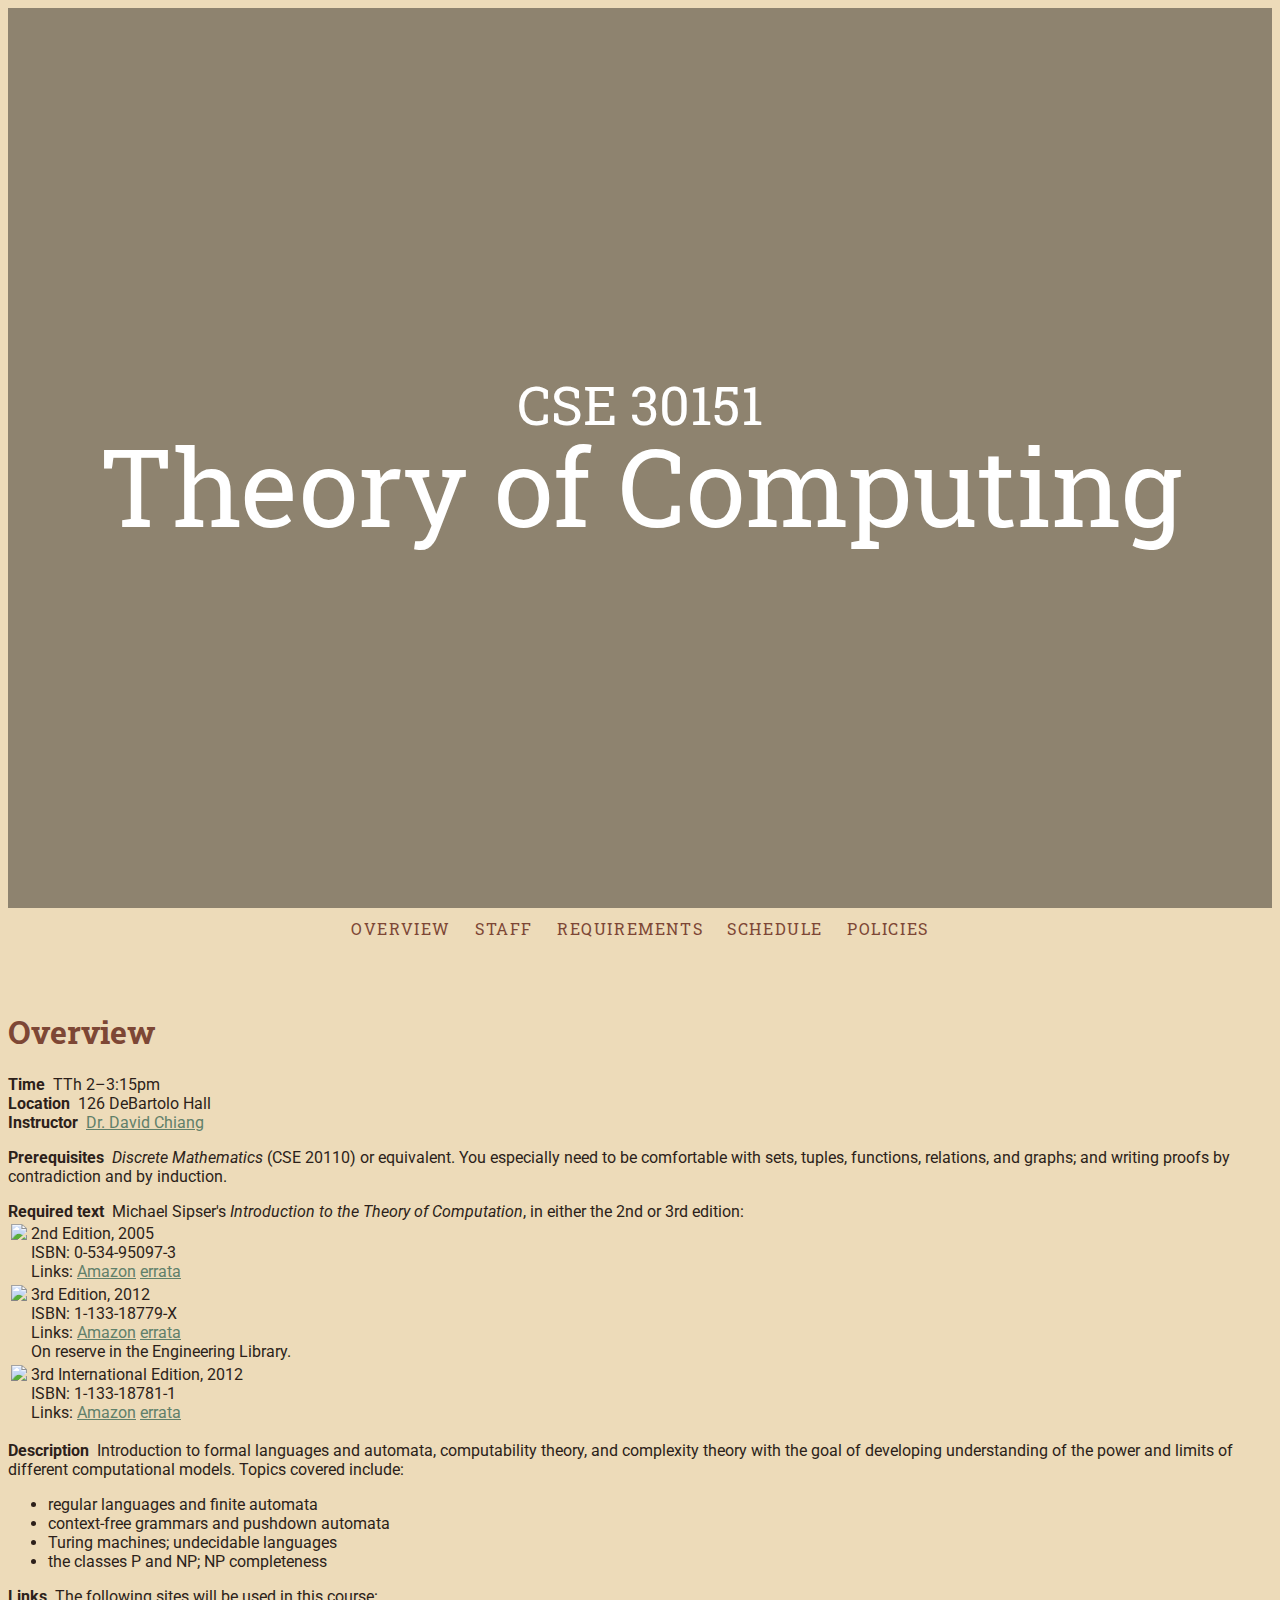
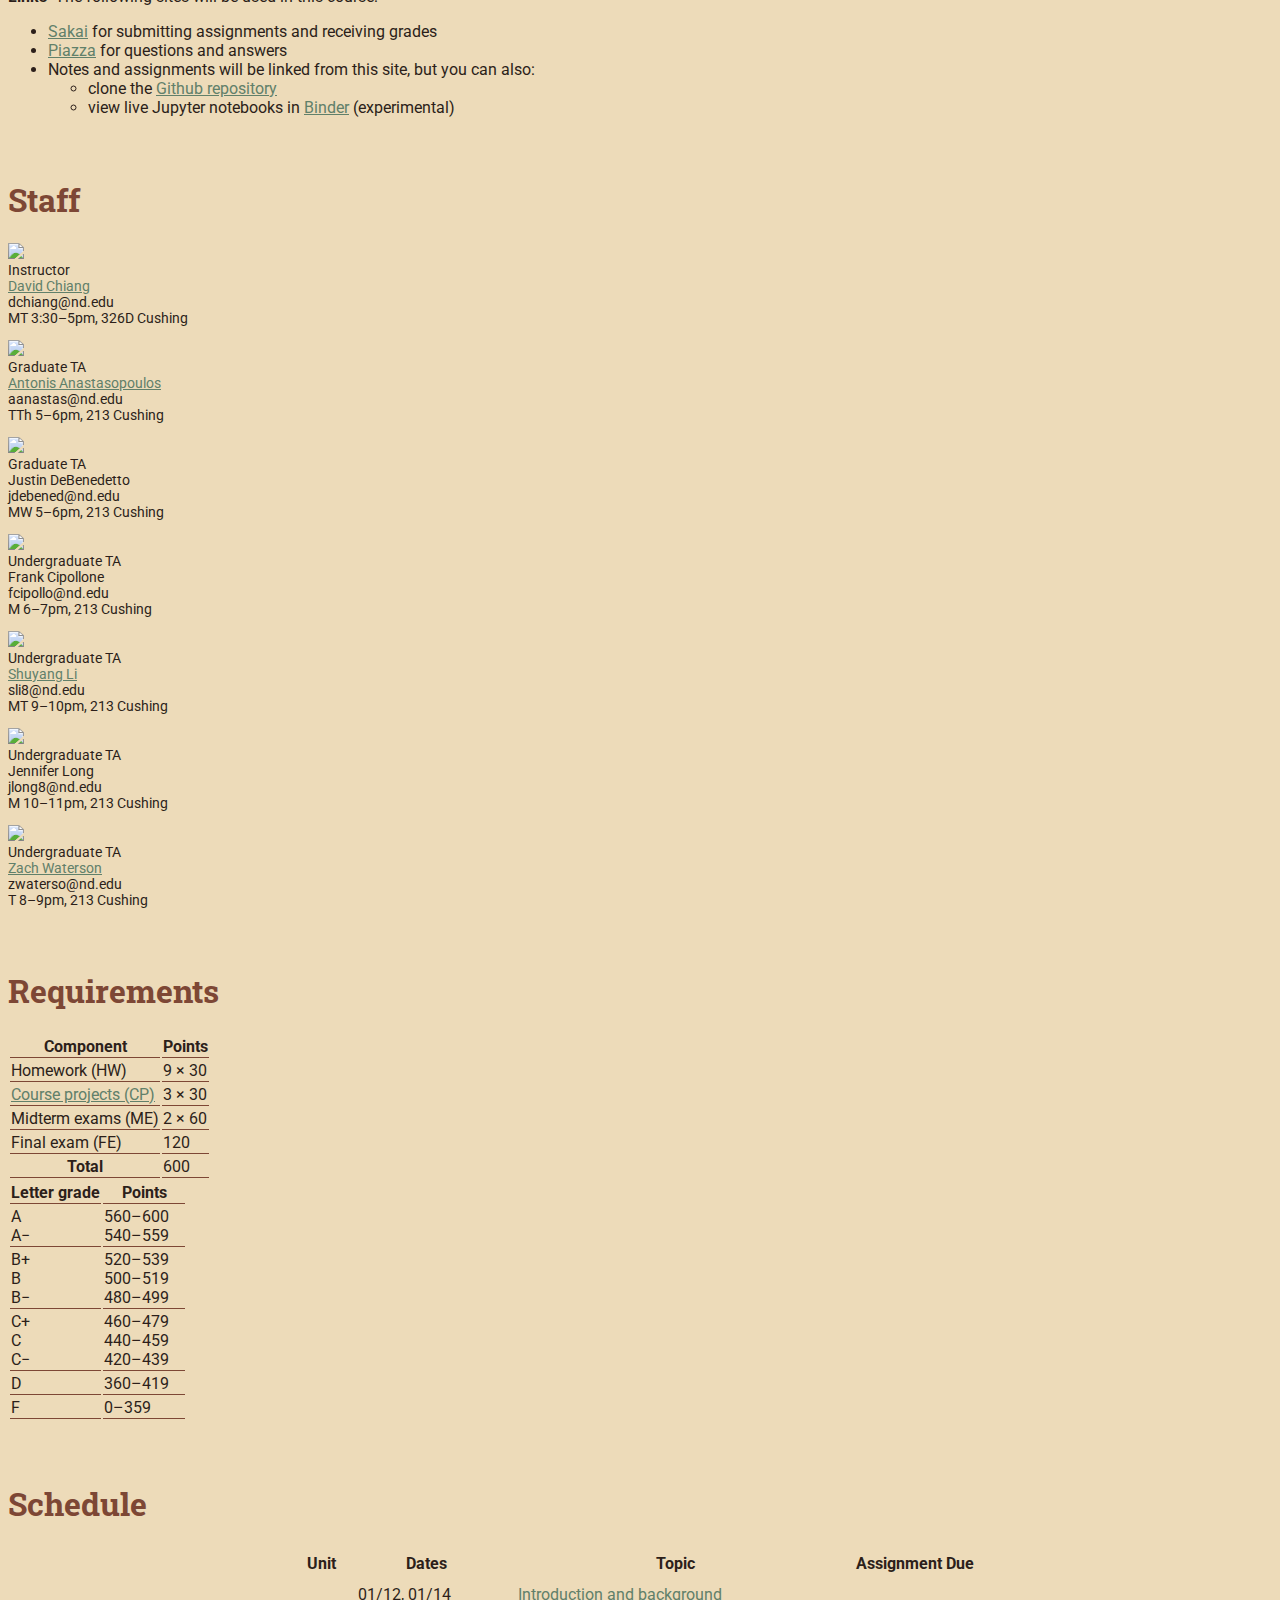
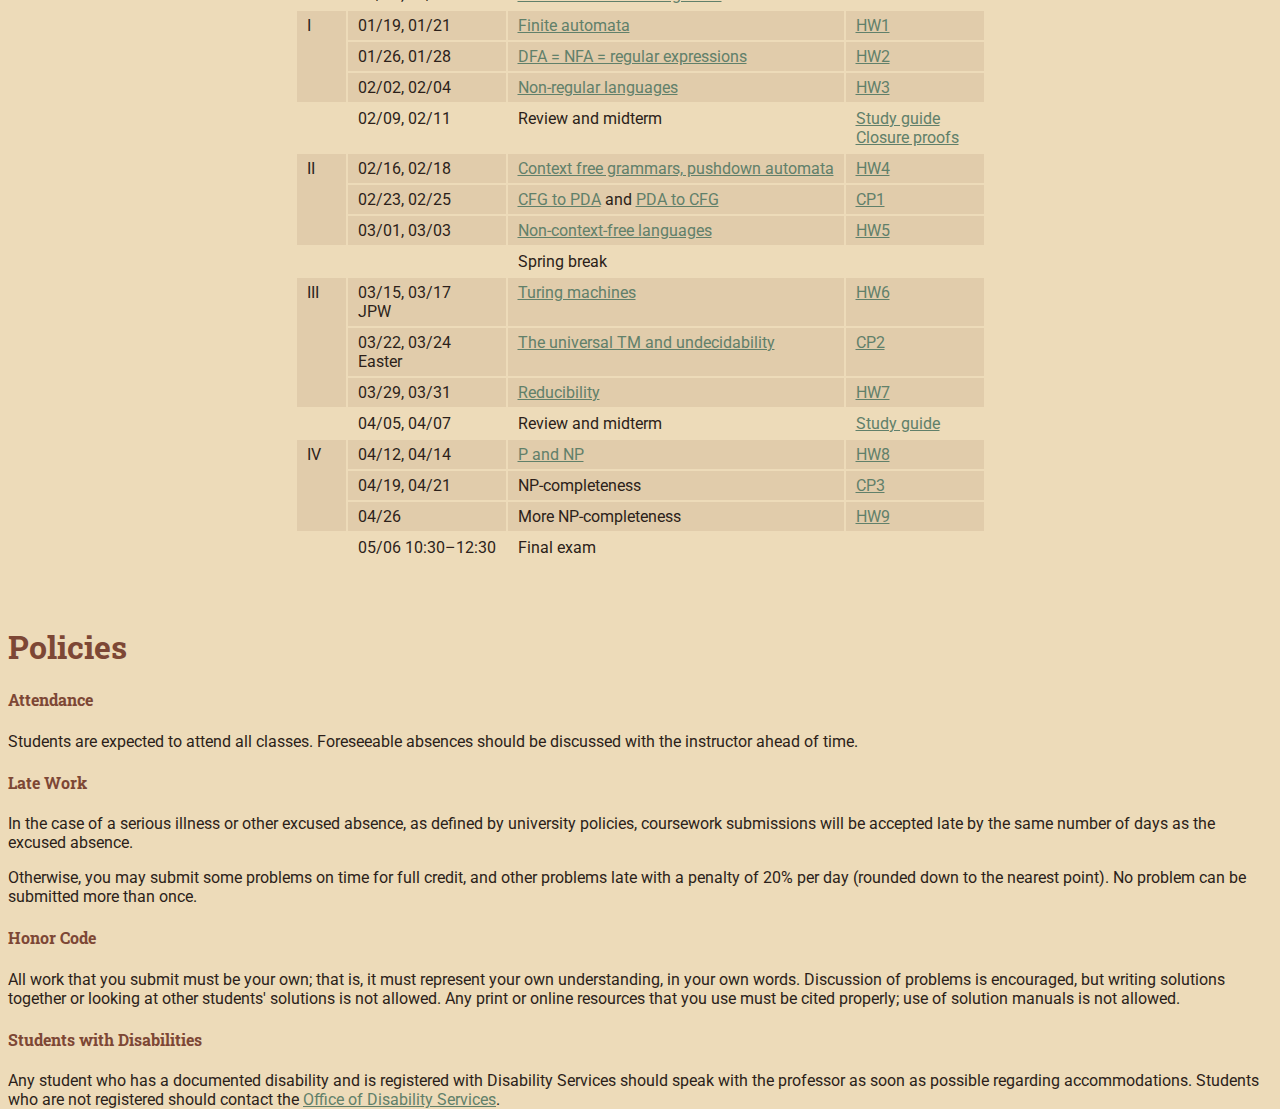
==== commit bc7e03e6: "hw 9 posted, really" ====
--- a/www/index.html
+++ b/www/index.html
@@ -313,7 +313,7 @@
 <tr class="unit">
   <td>04/26</td>
   <td>More NP-completeness</td> 
-  <td>HW9</td> 
+  <td><a href="../hw/hw9.pdf">HW9</a></td> 
 </tr>
 <tr>
   <td></td>
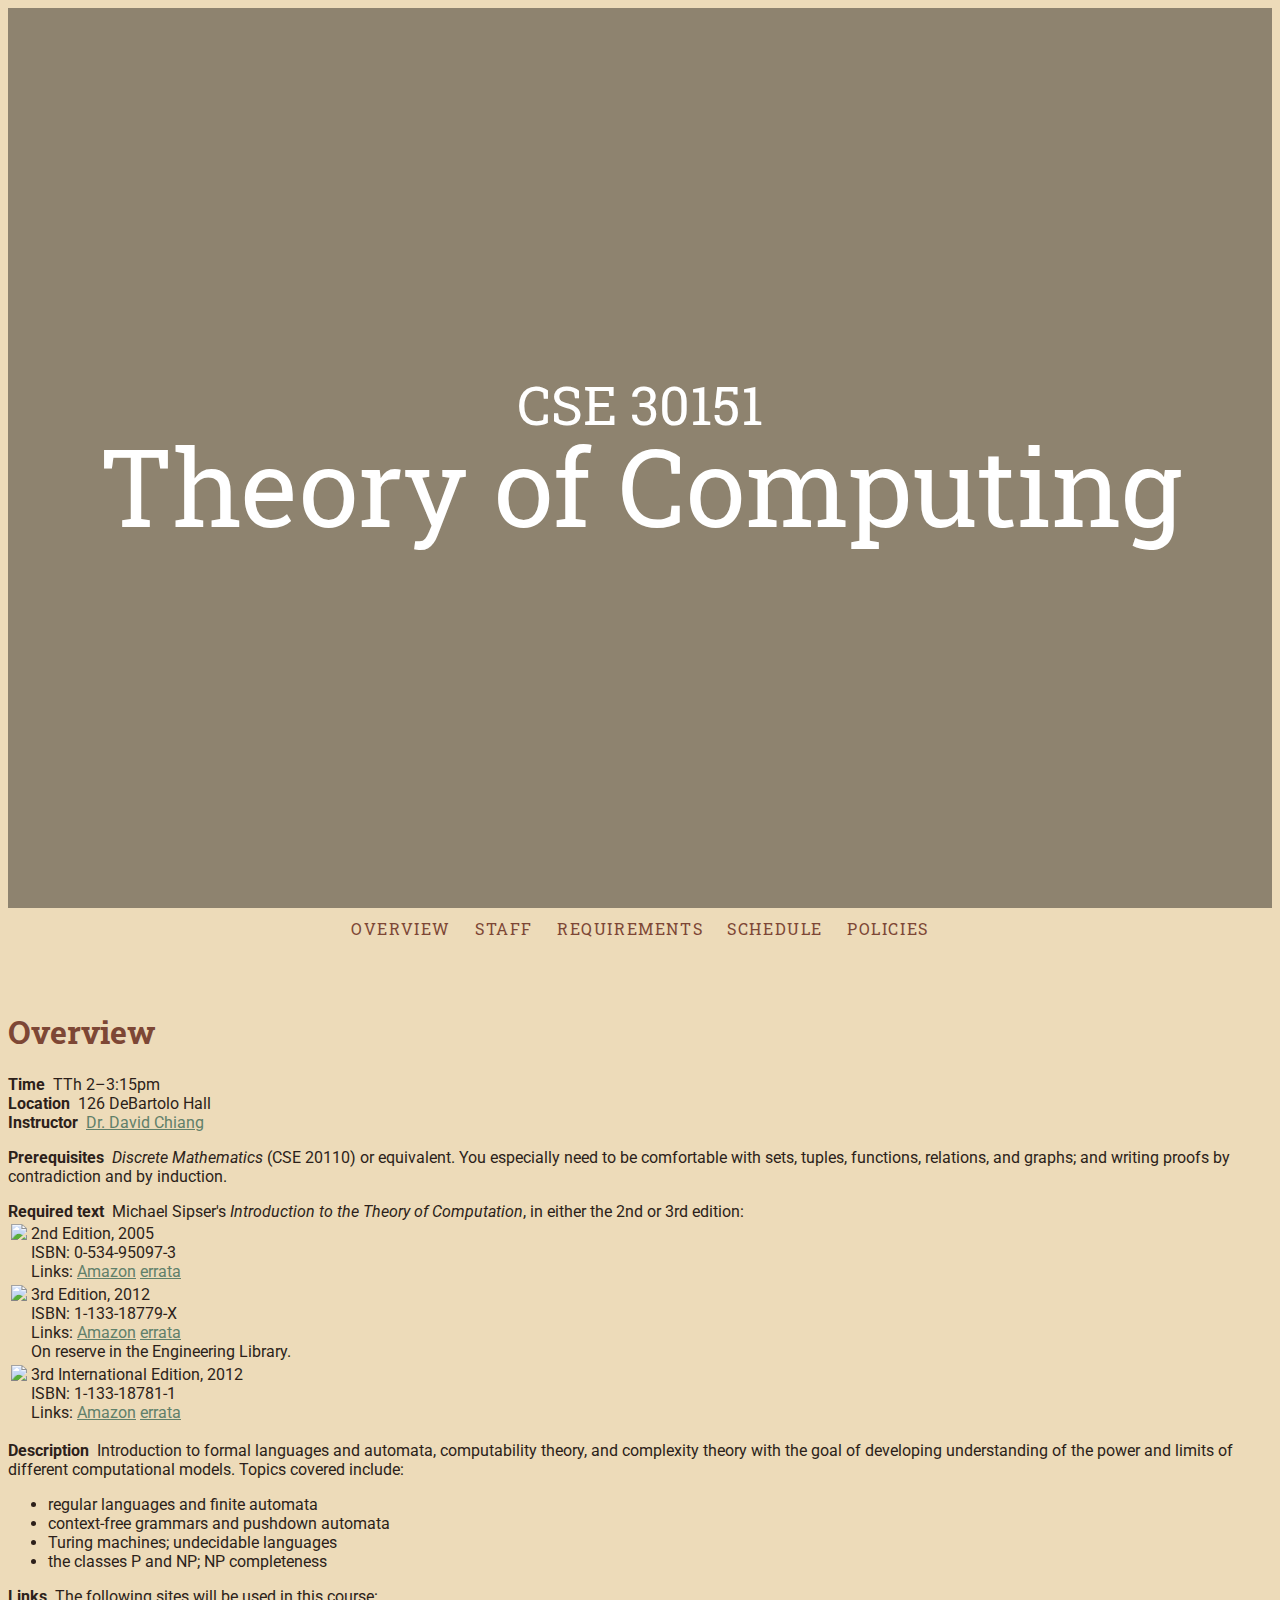
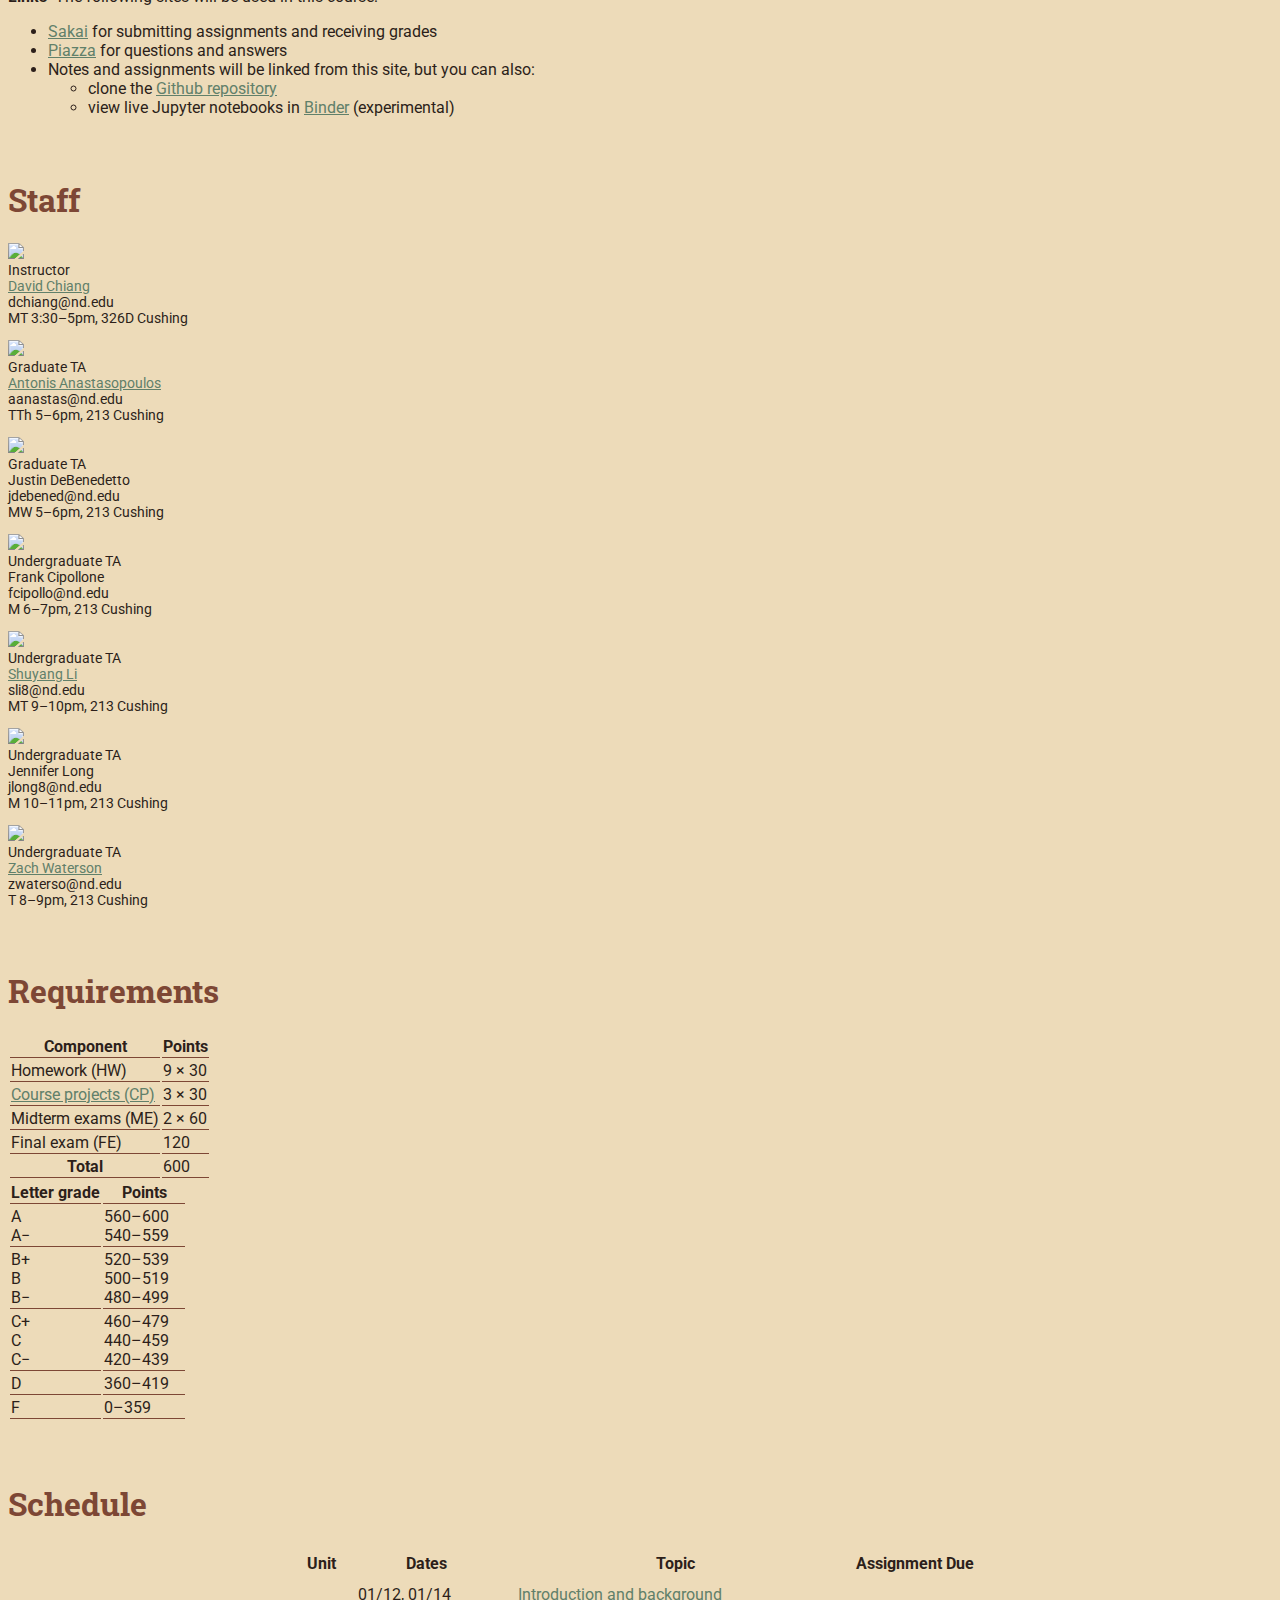
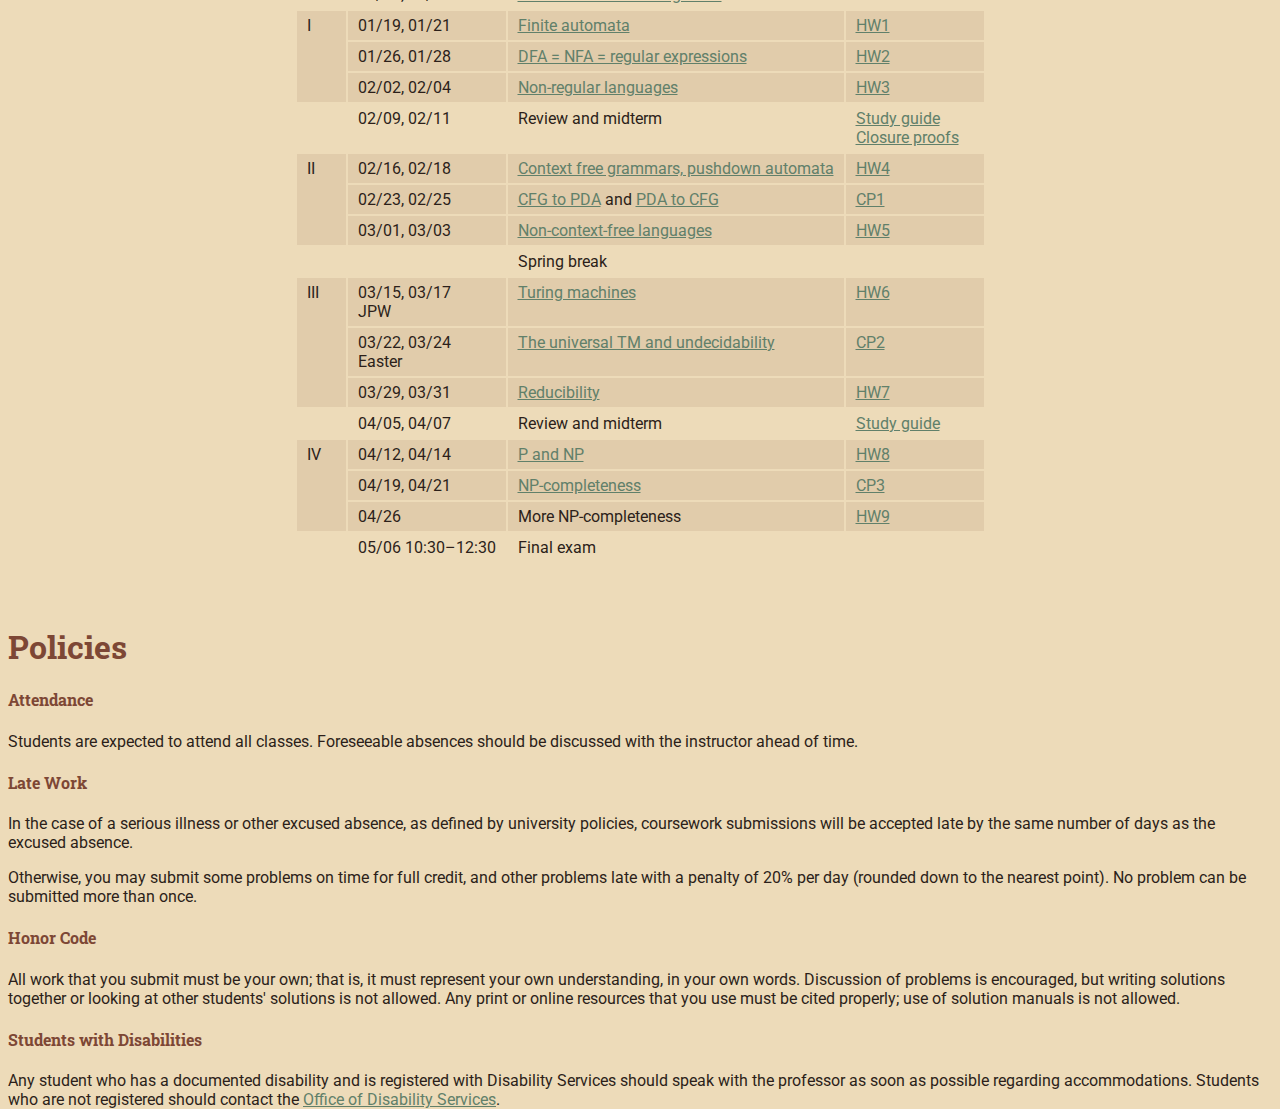
==== commit 11ba7fea: "Merge branch 'master' of https://github.com/ND-CSE-30151/spring-2016" ====
--- a/www/index.html
+++ b/www/index.html
@@ -307,7 +307,7 @@
 </tr>
 <tr class="unit">
   <td>04/19, 04/21</td>
-  <td>NP-completeness</td>
+  <td><a href="http://nbviewer.ipython.org/github/ND-CSE-30151/Spring-2016/blob/master/notes/week12/week12.ipynb">NP-completeness</a></td>
   <td><a href="projects.html">CP3</a></td> 
 </tr>
 <tr class="unit">
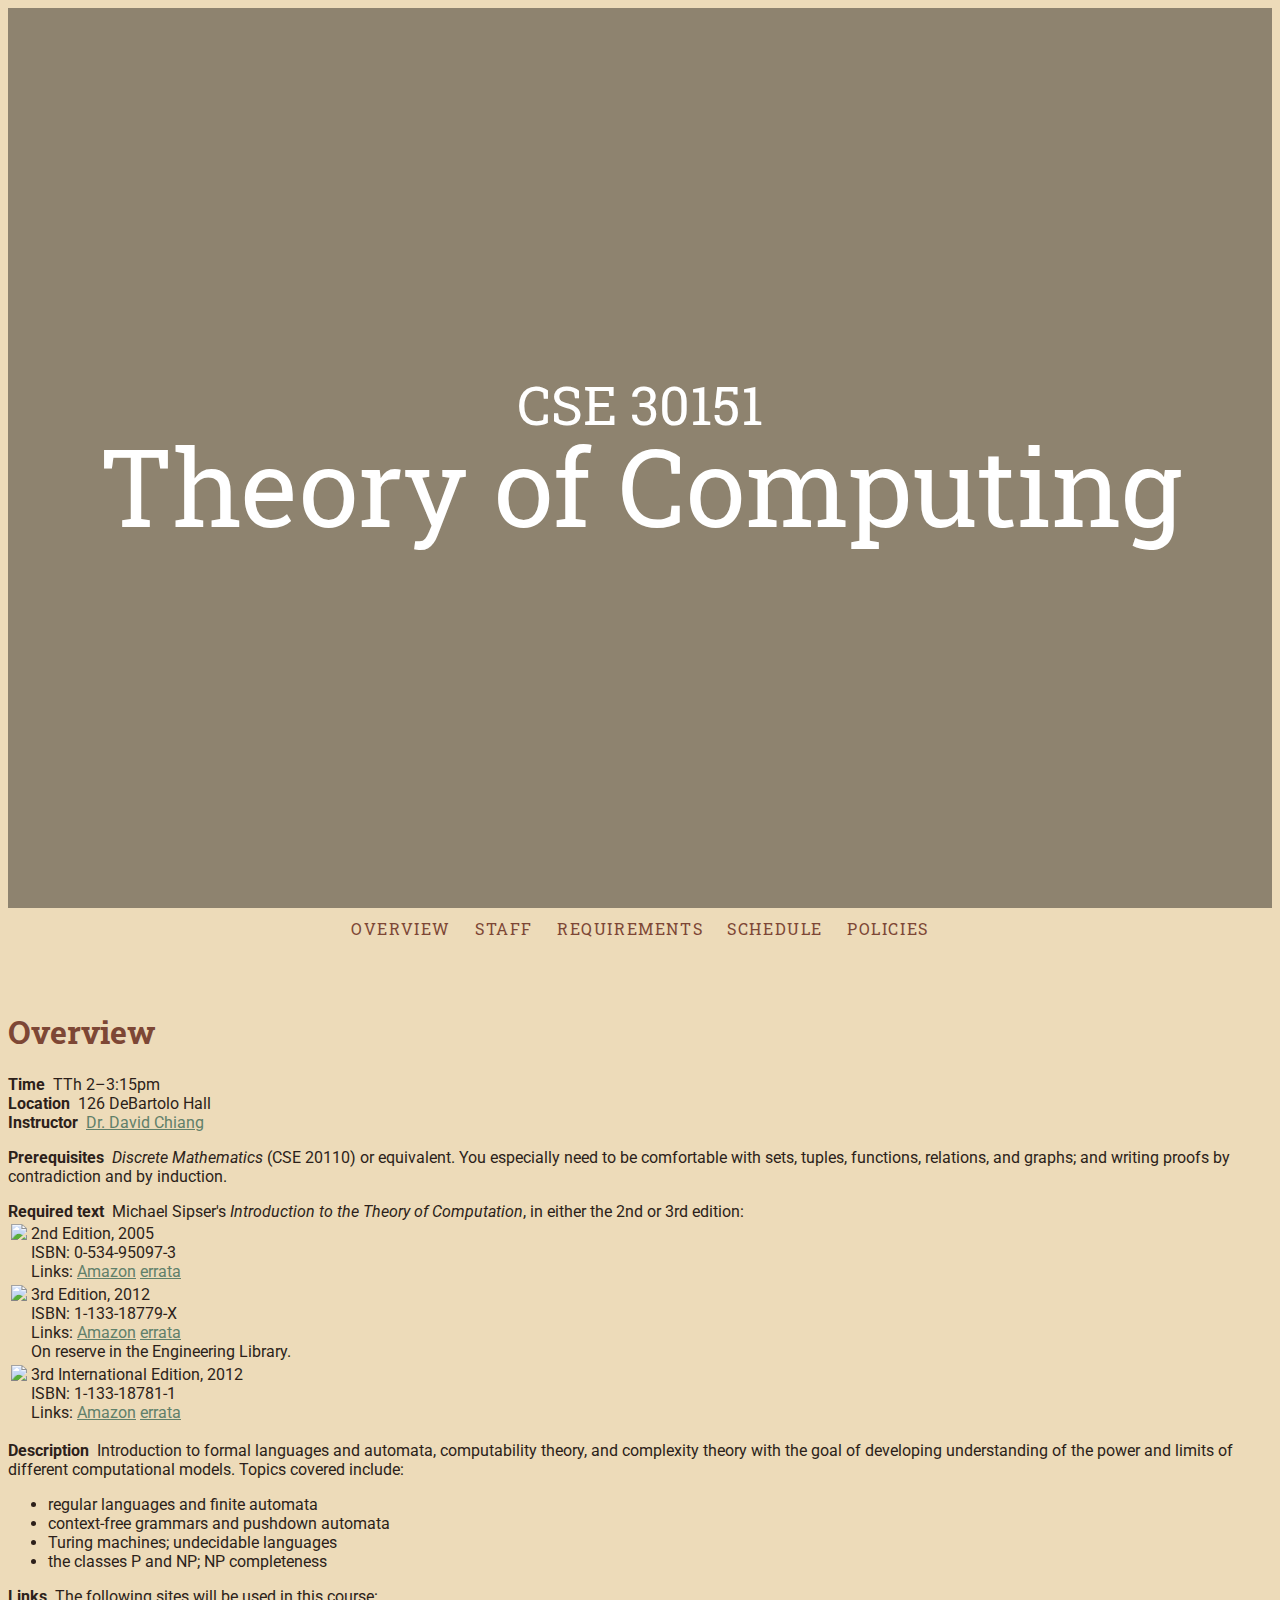
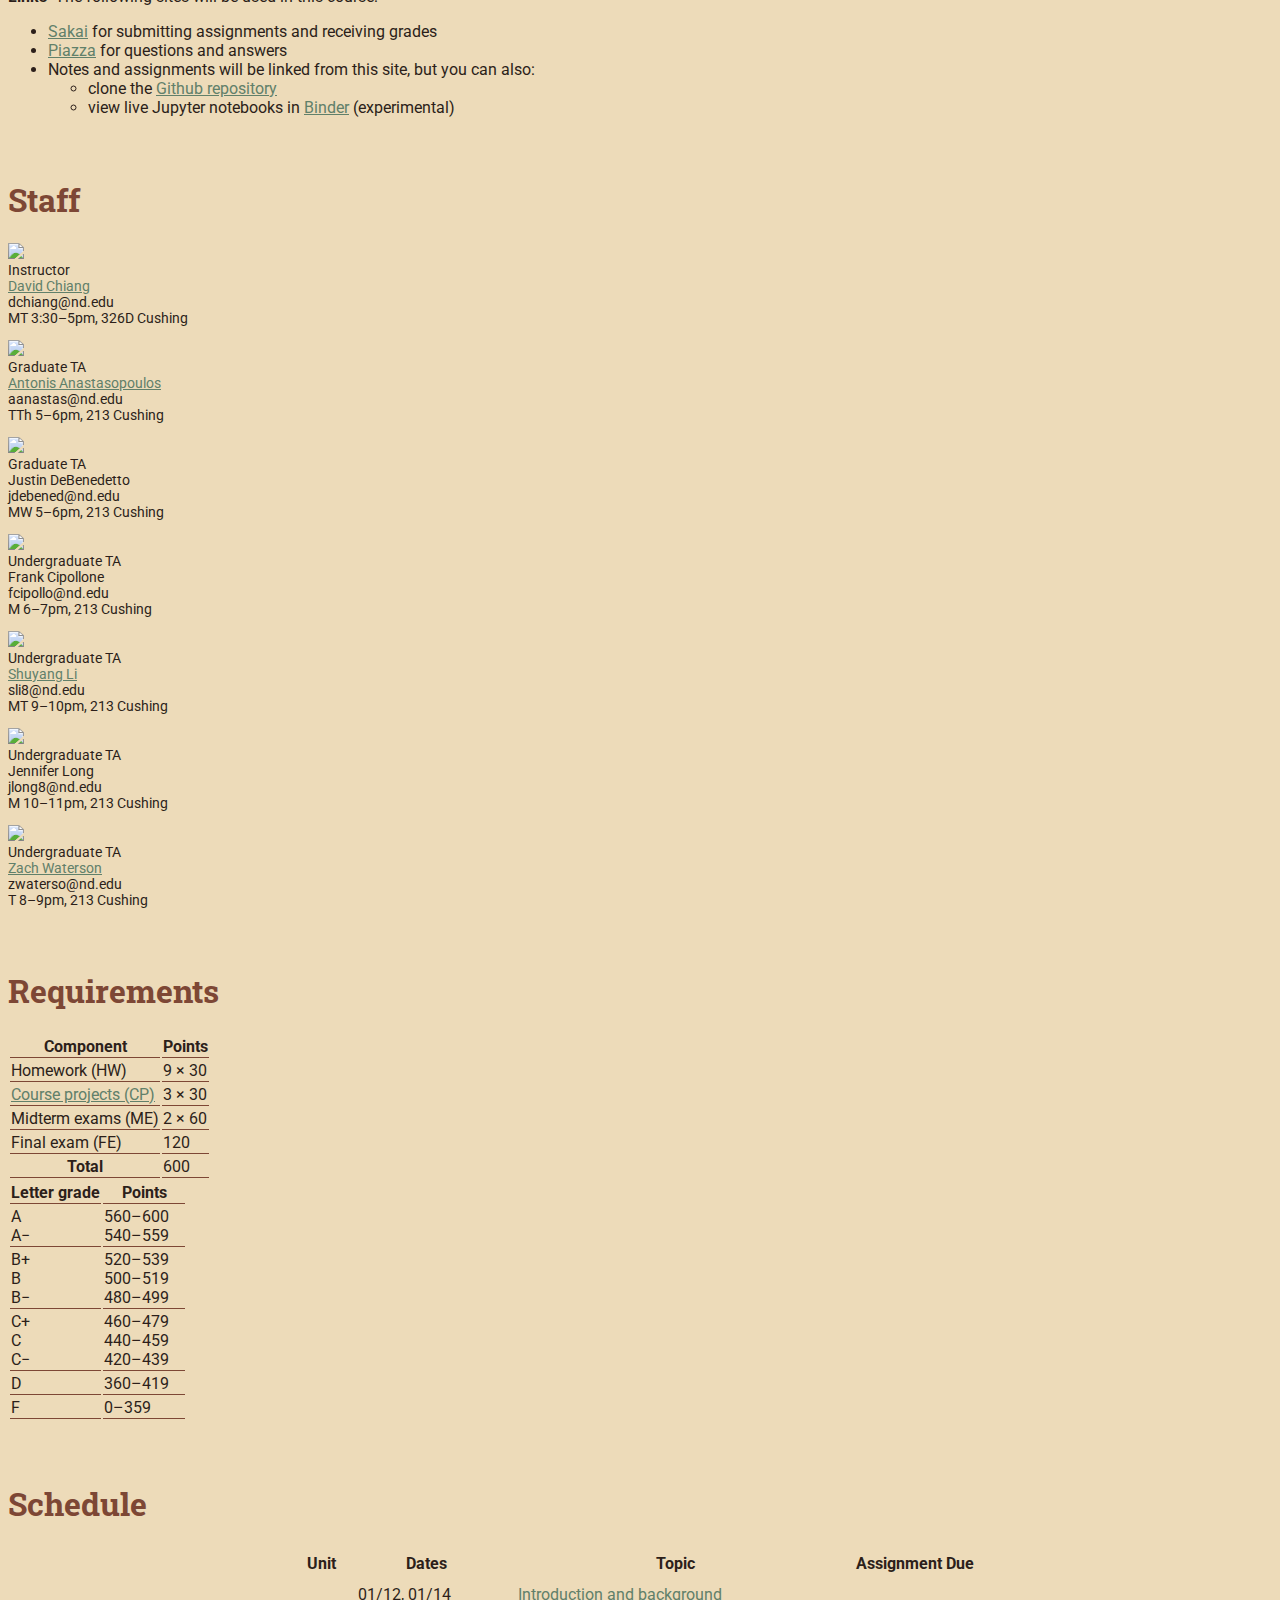
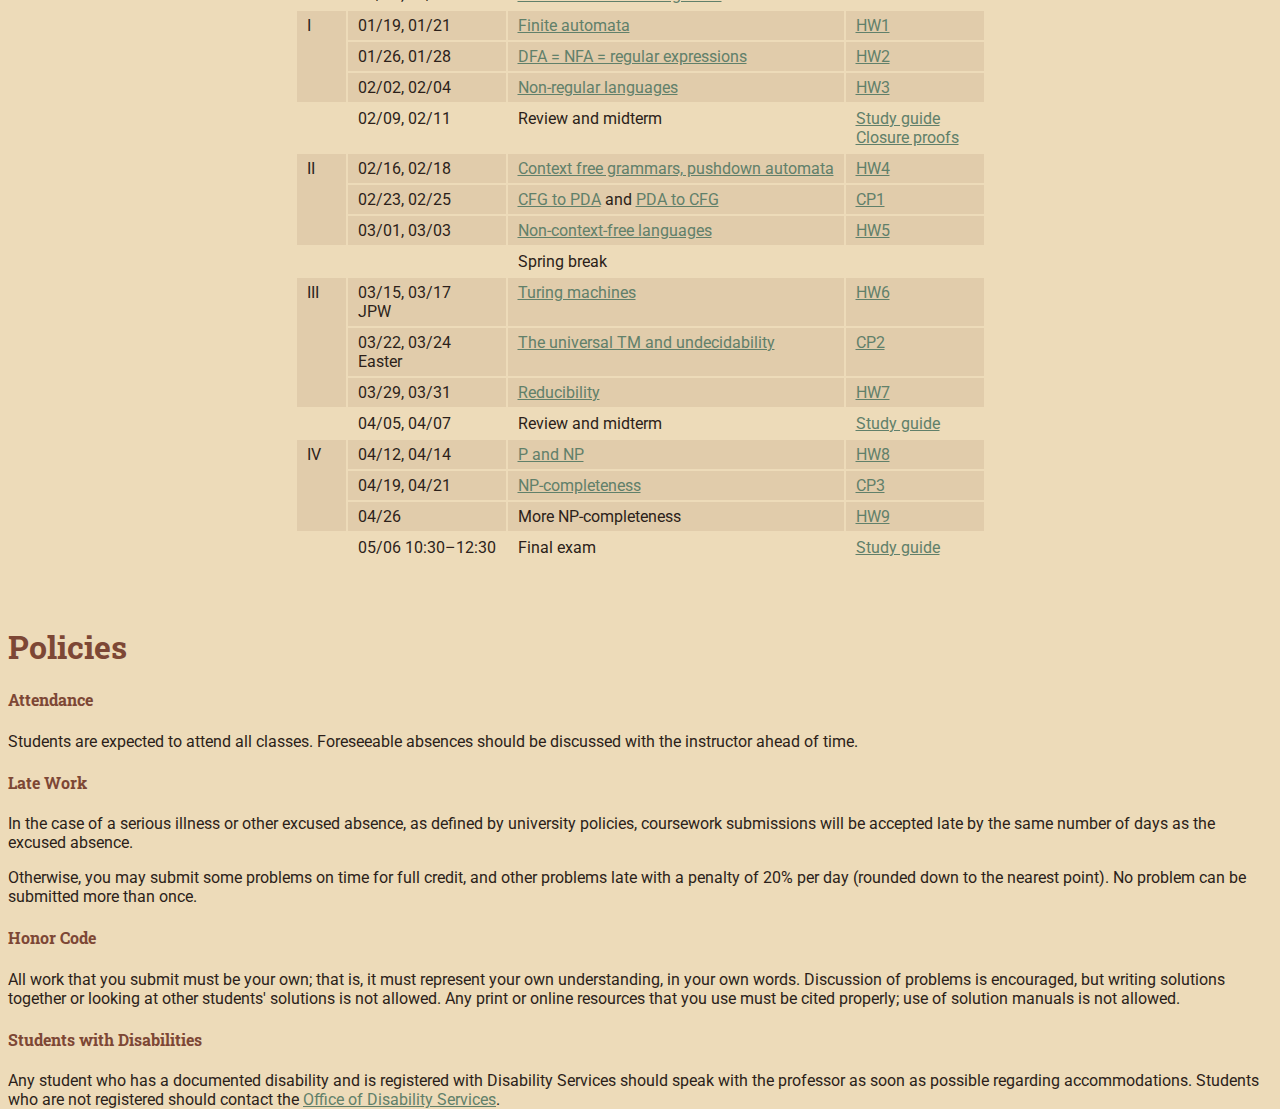
==== commit 2cc57f8f: "final exam study guide" ====
--- a/www/index.html
+++ b/www/index.html
@@ -317,7 +317,8 @@
 </tr>
 <tr>
   <td></td>
-  <td>05/06 10:30&ndash;12:30</td><td>Final exam</td> <td></td>
+  <td>05/06 10:30&ndash;12:30</td><td>Final exam</td>
+  <td><a href="../handouts/fe-guide.pdf">Study guide</a></td>
 </tr>
 </tbody>
 </table>
